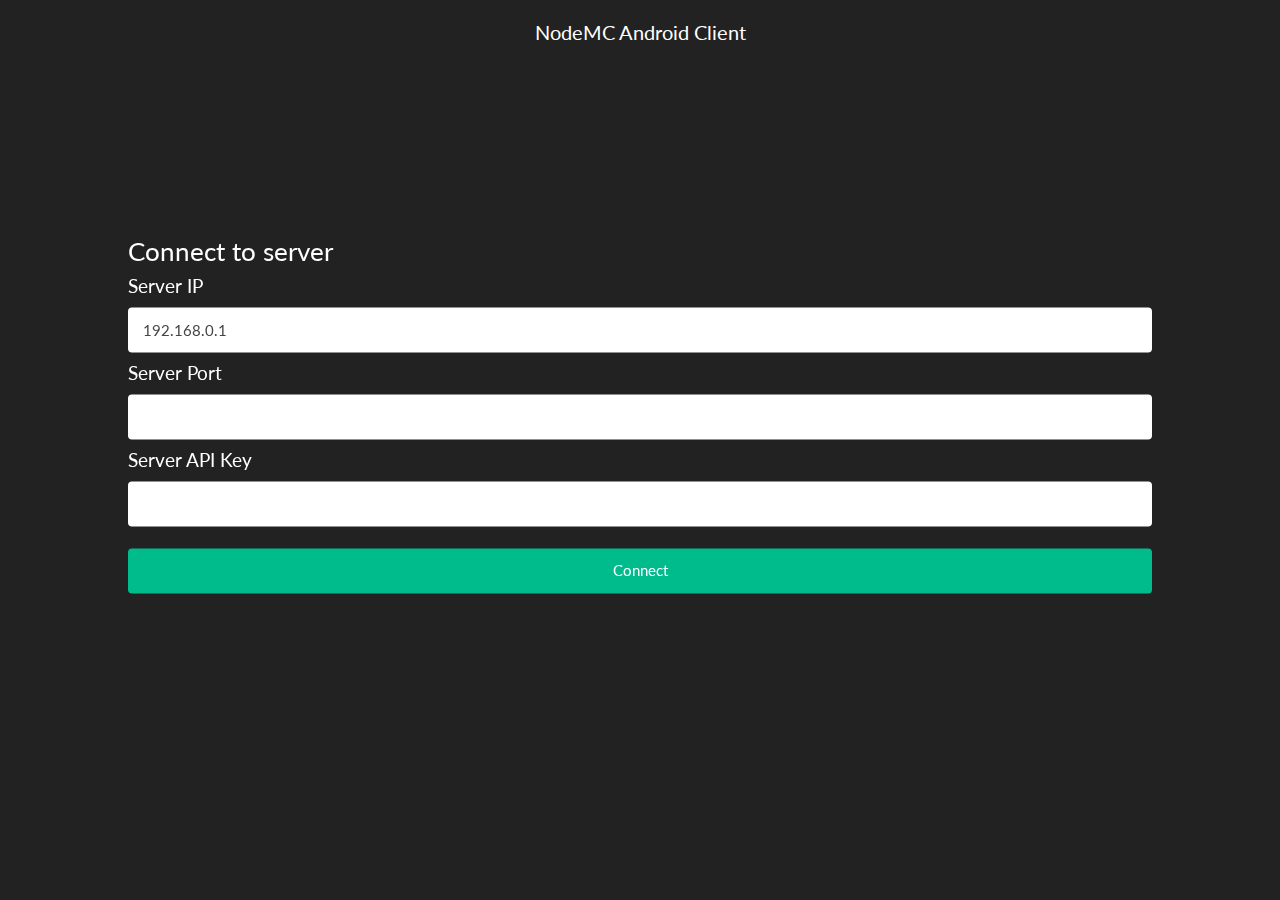
==== platforms/browser/www/index.html @ 57f59e9e "Initial commit" ====
<!DOCTYPE html>
<html>

<head>
    <meta charset="utf-8" />
    <meta name="format-detection" content="telephone=no" />
    <meta name="msapplication-tap-highlight" content="no" />
    <!-- WARNING: for iOS 7, remove the width=device-width and height=device-height attributes. See https://issues.apache.org/jira/browse/CB-4323 -->
    <meta name="viewport" content="user-scalable=no, initial-scale=1, maximum-scale=1, minimum-scale=1, width=device-width, height=device-height, target-densitydpi=device-dpi" />
    <link rel="stylesheet" type="text/css" href="css/index.css" />
    <link rel="stylesheet" type="text/css" href="css/darkly.css" />
    <title>NodeMC Android Client</title>
</head>

<body>
    <div class="app">
        <h1 class="header">NodeMC Android Client</h1>
        <div id="deviceready" class="blink">
            <!-- Developement -->
            <p class="event listening">r</p>
            <p class="event received"></p>
            <!-- ./ -->
            <div class="server-input">
                <h3>Connect to server</h3>
                <h4>Server IP</h4>
                <input type="text" class="form-control" id="ip" value="192.168.0.1">
                <h4>Server Port</h4>
                <input type="text" class="form-control" id="port">
                <h4>Server API Key</h4>
                <input type="text" class="form-control" id="apikey">
                <br>
                <center>
                    <button class="btn btn-success long" id="connect-btn" onclick="connect()">Connect</button>
                </center>
            </div>
        </div>
    </div>
    <a id="t1" href="control.html"></a>
    <script src="js/jquery.custom.js"></script>
    <script src="js/jquery.mobile.custom.js"></script>
    <script type="text/javascript" src="cordova.js"></script>
    <script type="text/javascript" src="js/index.js"></script>
    <script type="text/javascript" src="js/connect.js"></script>
    <script>
        app.initialize();
    </script>
</body>

</html>
---- platforms/browser/www/css/index.css ----
.header {
    text-align: center;
    font-size: 20px;
}

.server-input {
    width: 80%;
    position: fixed;
    top: 45%;
    left: 50%;
    /* bring your own prefixes */
    transform: translate(-50%, -50%);
}

.long{
    width: 100%;
}

.console{
    width:100%;
}
---- platforms/browser/www/css/darkly.css ----
@import url("https://fonts.googleapis.com/css?family=Lato:400,700,400italic");
/*!
 * bootswatch v3.3.6
 * Homepage: http://bootswatch.com
 * Copyright 2012-2016 Thomas Park
 * Licensed under MIT
 * Based on Bootstrap
*/
/*!
 * Bootstrap v3.3.6 (http://getbootstrap.com)
 * Copyright 2011-2015 Twitter, Inc.
 * Licensed under MIT (https://github.com/twbs/bootstrap/blob/master/LICENSE)
 */
/*! normalize.css v3.0.3 | MIT License | github.com/necolas/normalize.css */
html {
  font-family: sans-serif;
  -ms-text-size-adjust: 100%;
  -webkit-text-size-adjust: 100%;
}
body {
  margin: 0;
}
article,
aside,
details,
figcaption,
figure,
footer,
header,
hgroup,
main,
menu,
nav,
section,
summary {
  display: block;
}
audio,
canvas,
progress,
video {
  display: inline-block;
  vertical-align: baseline;
}
audio:not([controls]) {
  display: none;
  height: 0;
}
[hidden],
template {
  display: none;
}
a {
  background-color: transparent;
}
a:active,
a:hover {
  outline: 0;
}
abbr[title] {
  border-bottom: 1px dotted;
}
b,
strong {
  font-weight: bold;
}
dfn {
  font-style: italic;
}
h1 {
  font-size: 2em;
  margin: 0.67em 0;
}
mark {
  background: #ff0;
  color: #000;
}
small {
  font-size: 80%;
}
sub,
sup {
  font-size: 75%;
  line-height: 0;
  position: relative;
  vertical-align: baseline;
}
sup {
  top: -0.5em;
}
sub {
  bottom: -0.25em;
}
img {
  border: 0;
}
svg:not(:root) {
  overflow: hidden;
}
figure {
  margin: 1em 40px;
}
hr {
  -webkit-box-sizing: content-box;
     -moz-box-sizing: content-box;
          box-sizing: content-box;
  height: 0;
}
pre {
  overflow: auto;
}
code,
kbd,
pre,
samp {
  font-family: monospace, monospace;
  font-size: 1em;
}
button,
input,
optgroup,
select,
textarea {
  color: inherit;
  font: inherit;
  margin: 0;
}
button {
  overflow: visible;
}
button,
select {
  text-transform: none;
}
button,
html input[type="button"],
input[type="reset"],
input[type="submit"] {
  -webkit-appearance: button;
  cursor: pointer;
}
button[disabled],
html input[disabled] {
  cursor: default;
}
button::-moz-focus-inner,
input::-moz-focus-inner {
  border: 0;
  padding: 0;
}
input {
  line-height: normal;
}
input[type="checkbox"],
input[type="radio"] {
  -webkit-box-sizing: border-box;
     -moz-box-sizing: border-box;
          box-sizing: border-box;
  padding: 0;
}
input[type="number"]::-webkit-inner-spin-button,
input[type="number"]::-webkit-outer-spin-button {
  height: auto;
}
input[type="search"] {
  -webkit-appearance: textfield;
  -webkit-box-sizing: content-box;
     -moz-box-sizing: content-box;
          box-sizing: content-box;
}
input[type="search"]::-webkit-search-cancel-button,
input[type="search"]::-webkit-search-decoration {
  -webkit-appearance: none;
}
fieldset {
  border: 1px solid #c0c0c0;
  margin: 0 2px;
  padding: 0.35em 0.625em 0.75em;
}
legend {
  border: 0;
  padding: 0;
}
textarea {
  overflow: auto;
}
optgroup {
  font-weight: bold;
}
table {
  border-collapse: collapse;
  border-spacing: 0;
}
td,
th {
  padding: 0;
}
/*! Source: https://github.com/h5bp/html5-boilerplate/blob/master/src/css/main.css */
@media print {
  *,
  *:before,
  *:after {
    background: transparent !important;
    color: #000 !important;
    -webkit-box-shadow: none !important;
            box-shadow: none !important;
    text-shadow: none !important;
  }
  a,
  a:visited {
    text-decoration: underline;
  }
  a[href]:after {
    content: " (" attr(href) ")";
  }
  abbr[title]:after {
    content: " (" attr(title) ")";
  }
  a[href^="#"]:after,
  a[href^="javascript:"]:after {
    content: "";
  }
  pre,
  blockquote {
    border: 1px solid #999;
    page-break-inside: avoid;
  }
  thead {
    display: table-header-group;
  }
  tr,
  img {
    page-break-inside: avoid;
  }
  img {
    max-width: 100% !important;
  }
  p,
  h2,
  h3 {
    orphans: 3;
    widows: 3;
  }
  h2,
  h3 {
    page-break-after: avoid;
  }
  .navbar {
    display: none;
  }
  .btn > .caret,
  .dropup > .btn > .caret {
    border-top-color: #000 !important;
  }
  .label {
    border: 1px solid #000;
  }
  .table {
    border-collapse: collapse !important;
  }
  .table td,
  .table th {
    background-color: #fff !important;
  }
  .table-bordered th,
  .table-bordered td {
    border: 1px solid #ddd !important;
  }
}
@font-face {
  font-family: 'Glyphicons Halflings';
  src: url('../fonts/glyphicons-halflings-regular.eot');
  src: url('../fonts/glyphicons-halflings-regular.eot?#iefix') format('embedded-opentype'), url('../fonts/glyphicons-halflings-regular.woff2') format('woff2'), url('../fonts/glyphicons-halflings-regular.woff') format('woff'), url('../fonts/glyphicons-halflings-regular.ttf') format('truetype'), url('../fonts/glyphicons-halflings-regular.svg#glyphicons_halflingsregular') format('svg');
}
.glyphicon {
  position: relative;
  top: 1px;
  display: inline-block;
  font-family: 'Glyphicons Halflings';
  font-style: normal;
  font-weight: normal;
  line-height: 1;
  -webkit-font-smoothing: antialiased;
  -moz-osx-font-smoothing: grayscale;
}
.glyphicon-asterisk:before {
  content: "\002a";
}
.glyphicon-plus:before {
  content: "\002b";
}
.glyphicon-euro:before,
.glyphicon-eur:before {
  content: "\20ac";
}
.glyphicon-minus:before {
  content: "\2212";
}
.glyphicon-cloud:before {
  content: "\2601";
}
.glyphicon-envelope:before {
  content: "\2709";
}
.glyphicon-pencil:before {
  content: "\270f";
}
.glyphicon-glass:before {
  content: "\e001";
}
.glyphicon-music:before {
  content: "\e002";
}
.glyphicon-search:before {
  content: "\e003";
}
.glyphicon-heart:before {
  content: "\e005";
}
.glyphicon-star:before {
  content: "\e006";
}
.glyphicon-star-empty:before {
  content: "\e007";
}
.glyphicon-user:before {
  content: "\e008";
}
.glyphicon-film:before {
  content: "\e009";
}
.glyphicon-th-large:before {
  content: "\e010";
}
.glyphicon-th:before {
  content: "\e011";
}
.glyphicon-th-list:before {
  content: "\e012";
}
.glyphicon-ok:before {
  content: "\e013";
}
.glyphicon-remove:before {
  content: "\e014";
}
.glyphicon-zoom-in:before {
  content: "\e015";
}
.glyphicon-zoom-out:before {
  content: "\e016";
}
.glyphicon-off:before {
  content: "\e017";
}
.glyphicon-signal:before {
  content: "\e018";
}
.glyphicon-cog:before {
  content: "\e019";
}
.glyphicon-trash:before {
  content: "\e020";
}
.glyphicon-home:before {
  content: "\e021";
}
.glyphicon-file:before {
  content: "\e022";
}
.glyphicon-time:before {
  content: "\e023";
}
.glyphicon-road:before {
  content: "\e024";
}
.glyphicon-download-alt:before {
  content: "\e025";
}
.glyphicon-download:before {
  content: "\e026";
}
.glyphicon-upload:before {
  content: "\e027";
}
.glyphicon-inbox:before {
  content: "\e028";
}
.glyphicon-play-circle:before {
  content: "\e029";
}
.glyphicon-repeat:before {
  content: "\e030";
}
.glyphicon-refresh:before {
  content: "\e031";
}
.glyphicon-list-alt:before {
  content: "\e032";
}
.glyphicon-lock:before {
  content: "\e033";
}
.glyphicon-flag:before {
  content: "\e034";
}
.glyphicon-headphones:before {
  content: "\e035";
}
.glyphicon-volume-off:before {
  content: "\e036";
}
.glyphicon-volume-down:before {
  content: "\e037";
}
.glyphicon-volume-up:before {
  content: "\e038";
}
.glyphicon-qrcode:before {
  content: "\e039";
}
.glyphicon-barcode:before {
  content: "\e040";
}
.glyphicon-tag:before {
  content: "\e041";
}
.glyphicon-tags:before {
  content: "\e042";
}
.glyphicon-book:before {
  content: "\e043";
}
.glyphicon-bookmark:before {
  content: "\e044";
}
.glyphicon-print:before {
  content: "\e045";
}
.glyphicon-camera:before {
  content: "\e046";
}
.glyphicon-font:before {
  content: "\e047";
}
.glyphicon-bold:before {
  content: "\e048";
}
.glyphicon-italic:before {
  content: "\e049";
}
.glyphicon-text-height:before {
  content: "\e050";
}
.glyphicon-text-width:before {
  content: "\e051";
}
.glyphicon-align-left:before {
  content: "\e052";
}
.glyphicon-align-center:before {
  content: "\e053";
}
.glyphicon-align-right:before {
  content: "\e054";
}
.glyphicon-align-justify:before {
  content: "\e055";
}
.glyphicon-list:before {
  content: "\e056";
}
.glyphicon-indent-left:before {
  content: "\e057";
}
.glyphicon-indent-right:before {
  content: "\e058";
}
.glyphicon-facetime-video:before {
  content: "\e059";
}
.glyphicon-picture:before {
  content: "\e060";
}
.glyphicon-map-marker:before {
  content: "\e062";
}
.glyphicon-adjust:before {
  content: "\e063";
}
.glyphicon-tint:before {
  content: "\e064";
}
.glyphicon-edit:before {
  content: "\e065";
}
.glyphicon-share:before {
  content: "\e066";
}
.glyphicon-check:before {
  content: "\e067";
}
.glyphicon-move:before {
  content: "\e068";
}
.glyphicon-step-backward:before {
  content: "\e069";
}
.glyphicon-fast-backward:before {
  content: "\e070";
}
.glyphicon-backward:before {
  content: "\e071";
}
.glyphicon-play:before {
  content: "\e072";
}
.glyphicon-pause:before {
  content: "\e073";
}
.glyphicon-stop:before {
  content: "\e074";
}
.glyphicon-forward:before {
  content: "\e075";
}
.glyphicon-fast-forward:before {
  content: "\e076";
}
.glyphicon-step-forward:before {
  content: "\e077";
}
.glyphicon-eject:before {
  content: "\e078";
}
.glyphicon-chevron-left:before {
  content: "\e079";
}
.glyphicon-chevron-right:before {
  content: "\e080";
}
.glyphicon-plus-sign:before {
  content: "\e081";
}
.glyphicon-minus-sign:before {
  content: "\e082";
}
.glyphicon-remove-sign:before {
  content: "\e083";
}
.glyphicon-ok-sign:before {
  content: "\e084";
}
.glyphicon-question-sign:before {
  content: "\e085";
}
.glyphicon-info-sign:before {
  content: "\e086";
}
.glyphicon-screenshot:before {
  content: "\e087";
}
.glyphicon-remove-circle:before {
  content: "\e088";
}
.glyphicon-ok-circle:before {
  content: "\e089";
}
.glyphicon-ban-circle:before {
  content: "\e090";
}
.glyphicon-arrow-left:before {
  content: "\e091";
}
.glyphicon-arrow-right:before {
  content: "\e092";
}
.glyphicon-arrow-up:before {
  content: "\e093";
}
.glyphicon-arrow-down:before {
  content: "\e094";
}
.glyphicon-share-alt:before {
  content: "\e095";
}
.glyphicon-resize-full:before {
  content: "\e096";
}
.glyphicon-resize-small:before {
  content: "\e097";
}
.glyphicon-exclamation-sign:before {
  content: "\e101";
}
.glyphicon-gift:before {
  content: "\e102";
}
.glyphicon-leaf:before {
  content: "\e103";
}
.glyphicon-fire:before {
  content: "\e104";
}
.glyphicon-eye-open:before {
  content: "\e105";
}
.glyphicon-eye-close:before {
  content: "\e106";
}
.glyphicon-warning-sign:before {
  content: "\e107";
}
.glyphicon-plane:before {
  content: "\e108";
}
.glyphicon-calendar:before {
  content: "\e109";
}
.glyphicon-random:before {
  content: "\e110";
}
.glyphicon-comment:before {
  content: "\e111";
}
.glyphicon-magnet:before {
  content: "\e112";
}
.glyphicon-chevron-up:before {
  content: "\e113";
}
.glyphicon-chevron-down:before {
  content: "\e114";
}
.glyphicon-retweet:before {
  content: "\e115";
}
.glyphicon-shopping-cart:before {
  content: "\e116";
}
.glyphicon-folder-close:before {
  content: "\e117";
}
.glyphicon-folder-open:before {
  content: "\e118";
}
.glyphicon-resize-vertical:before {
  content: "\e119";
}
.glyphicon-resize-horizontal:before {
  content: "\e120";
}
.glyphicon-hdd:before {
  content: "\e121";
}
.glyphicon-bullhorn:before {
  content: "\e122";
}
.glyphicon-bell:before {
  content: "\e123";
}
.glyphicon-certificate:before {
  content: "\e124";
}
.glyphicon-thumbs-up:before {
  content: "\e125";
}
.glyphicon-thumbs-down:before {
  content: "\e126";
}
.glyphicon-hand-right:before {
  content: "\e127";
}
.glyphicon-hand-left:before {
  content: "\e128";
}
.glyphicon-hand-up:before {
  content: "\e129";
}
.glyphicon-hand-down:before {
  content: "\e130";
}
.glyphicon-circle-arrow-right:before {
  content: "\e131";
}
.glyphicon-circle-arrow-left:before {
  content: "\e132";
}
.glyphicon-circle-arrow-up:before {
  content: "\e133";
}
.glyphicon-circle-arrow-down:before {
  content: "\e134";
}
.glyphicon-globe:before {
  content: "\e135";
}
.glyphicon-wrench:before {
  content: "\e136";
}
.glyphicon-tasks:before {
  content: "\e137";
}
.glyphicon-filter:before {
  content: "\e138";
}
.glyphicon-briefcase:before {
  content: "\e139";
}
.glyphicon-fullscreen:before {
  content: "\e140";
}
.glyphicon-dashboard:before {
  content: "\e141";
}
.glyphicon-paperclip:before {
  content: "\e142";
}
.glyphicon-heart-empty:before {
  content: "\e143";
}
.glyphicon-link:before {
  content: "\e144";
}
.glyphicon-phone:before {
  content: "\e145";
}
.glyphicon-pushpin:before {
  content: "\e146";
}
.glyphicon-usd:before {
  content: "\e148";
}
.glyphicon-gbp:before {
  content: "\e149";
}
.glyphicon-sort:before {
  content: "\e150";
}
.glyphicon-sort-by-alphabet:before {
  content: "\e151";
}
.glyphicon-sort-by-alphabet-alt:before {
  content: "\e152";
}
.glyphicon-sort-by-order:before {
  content: "\e153";
}
.glyphicon-sort-by-order-alt:before {
  content: "\e154";
}
.glyphicon-sort-by-attributes:before {
  content: "\e155";
}
.glyphicon-sort-by-attributes-alt:before {
  content: "\e156";
}
.glyphicon-unchecked:before {
  content: "\e157";
}
.glyphicon-expand:before {
  content: "\e158";
}
.glyphicon-collapse-down:before {
  content: "\e159";
}
.glyphicon-collapse-up:before {
  content: "\e160";
}
.glyphicon-log-in:before {
  content: "\e161";
}
.glyphicon-flash:before {
  content: "\e162";
}
.glyphicon-log-out:before {
  content: "\e163";
}
.glyphicon-new-window:before {
  content: "\e164";
}
.glyphicon-record:before {
  content: "\e165";
}
.glyphicon-save:before {
  content: "\e166";
}
.glyphicon-open:before {
  content: "\e167";
}
.glyphicon-saved:before {
  content: "\e168";
}
.glyphicon-import:before {
  content: "\e169";
}
.glyphicon-export:before {
  content: "\e170";
}
.glyphicon-send:before {
  content: "\e171";
}
.glyphicon-floppy-disk:before {
  content: "\e172";
}
.glyphicon-floppy-saved:before {
  content: "\e173";
}
.glyphicon-floppy-remove:before {
  content: "\e174";
}
.glyphicon-floppy-save:before {
  content: "\e175";
}
.glyphicon-floppy-open:before {
  content: "\e176";
}
.glyphicon-credit-card:before {
  content: "\e177";
}
.glyphicon-transfer:before {
  content: "\e178";
}
.glyphicon-cutlery:before {
  content: "\e179";
}
.glyphicon-header:before {
  content: "\e180";
}
.glyphicon-compressed:before {
  content: "\e181";
}
.glyphicon-earphone:before {
  content: "\e182";
}
.glyphicon-phone-alt:before {
  content: "\e183";
}
.glyphicon-tower:before {
  content: "\e184";
}
.glyphicon-stats:before {
  content: "\e185";
}
.glyphicon-sd-video:before {
  content: "\e186";
}
.glyphicon-hd-video:before {
  content: "\e187";
}
.glyphicon-subtitles:before {
  content: "\e188";
}
.glyphicon-sound-stereo:before {
  content: "\e189";
}
.glyphicon-sound-dolby:before {
  content: "\e190";
}
.glyphicon-sound-5-1:before {
  content: "\e191";
}
.glyphicon-sound-6-1:before {
  content: "\e192";
}
.glyphicon-sound-7-1:before {
  content: "\e193";
}
.glyphicon-copyright-mark:before {
  content: "\e194";
}
.glyphicon-registration-mark:before {
  content: "\e195";
}
.glyphicon-cloud-download:before {
  content: "\e197";
}
.glyphicon-cloud-upload:before {
  content: "\e198";
}
.glyphicon-tree-conifer:before {
  content: "\e199";
}
.glyphicon-tree-deciduous:before {
  content: "\e200";
}
.glyphicon-cd:before {
  content: "\e201";
}
.glyphicon-save-file:before {
  content: "\e202";
}
.glyphicon-open-file:before {
  content: "\e203";
}
.glyphicon-level-up:before {
  content: "\e204";
}
.glyphicon-copy:before {
  content: "\e205";
}
.glyphicon-paste:before {
  content: "\e206";
}
.glyphicon-alert:before {
  content: "\e209";
}
.glyphicon-equalizer:before {
  content: "\e210";
}
.glyphicon-king:before {
  content: "\e211";
}
.glyphicon-queen:before {
  content: "\e212";
}
.glyphicon-pawn:before {
  content: "\e213";
}
.glyphicon-bishop:before {
  content: "\e214";
}
.glyphicon-knight:before {
  content: "\e215";
}
.glyphicon-baby-formula:before {
  content: "\e216";
}
.glyphicon-tent:before {
  content: "\26fa";
}
.glyphicon-blackboard:before {
  content: "\e218";
}
.glyphicon-bed:before {
  content: "\e219";
}
.glyphicon-apple:before {
  content: "\f8ff";
}
.glyphicon-erase:before {
  content: "\e221";
}
.glyphicon-hourglass:before {
  content: "\231b";
}
.glyphicon-lamp:before {
  content: "\e223";
}
.glyphicon-duplicate:before {
  content: "\e224";
}
.glyphicon-piggy-bank:before {
  content: "\e225";
}
.glyphicon-scissors:before {
  content: "\e226";
}
.glyphicon-bitcoin:before {
  content: "\e227";
}
.glyphicon-btc:before {
  content: "\e227";
}
.glyphicon-xbt:before {
  content: "\e227";
}
.glyphicon-yen:before {
  content: "\00a5";
}
.glyphicon-jpy:before {
  content: "\00a5";
}
.glyphicon-ruble:before {
  content: "\20bd";
}
.glyphicon-rub:before {
  content: "\20bd";
}
.glyphicon-scale:before {
  content: "\e230";
}
.glyphicon-ice-lolly:before {
  content: "\e231";
}
.glyphicon-ice-lolly-tasted:before {
  content: "\e232";
}
.glyphicon-education:before {
  content: "\e233";
}
.glyphicon-option-horizontal:before {
  content: "\e234";
}
.glyphicon-option-vertical:before {
  content: "\e235";
}
.glyphicon-menu-hamburger:before {
  content: "\e236";
}
.glyphicon-modal-window:before {
  content: "\e237";
}
.glyphicon-oil:before {
  content: "\e238";
}
.glyphicon-grain:before {
  content: "\e239";
}
.glyphicon-sunglasses:before {
  content: "\e240";
}
.glyphicon-text-size:before {
  content: "\e241";
}
.glyphicon-text-color:before {
  content: "\e242";
}
.glyphicon-text-background:before {
  content: "\e243";
}
.glyphicon-object-align-top:before {
  content: "\e244";
}
.glyphicon-object-align-bottom:before {
  content: "\e245";
}
.glyphicon-object-align-horizontal:before {
  content: "\e246";
}
.glyphicon-object-align-left:before {
  content: "\e247";
}
.glyphicon-object-align-vertical:before {
  content: "\e248";
}
.glyphicon-object-align-right:before {
  content: "\e249";
}
.glyphicon-triangle-right:before {
  content: "\e250";
}
.glyphicon-triangle-left:before {
  content: "\e251";
}
.glyphicon-triangle-bottom:before {
  content: "\e252";
}
.glyphicon-triangle-top:before {
  content: "\e253";
}
.glyphicon-console:before {
  content: "\e254";
}
.glyphicon-superscript:before {
  content: "\e255";
}
.glyphicon-subscript:before {
  content: "\e256";
}
.glyphicon-menu-left:before {
  content: "\e257";
}
.glyphicon-menu-right:before {
  content: "\e258";
}
.glyphicon-menu-down:before {
  content: "\e259";
}
.glyphicon-menu-up:before {
  content: "\e260";
}
* {
  -webkit-box-sizing: border-box;
  -moz-box-sizing: border-box;
  box-sizing: border-box;
}
*:before,
*:after {
  -webkit-box-sizing: border-box;
  -moz-box-sizing: border-box;
  box-sizing: border-box;
}
html {
  font-size: 10px;
  -webkit-tap-highlight-color: rgba(0, 0, 0, 0);
}
body {
  font-family: "Lato", "Helvetica Neue", Helvetica, Arial, sans-serif;
  font-size: 15px;
  line-height: 1.42857143;
  color: #ffffff;
  background-color: #222222;
}
input,
button,
select,
textarea {
  font-family: inherit;
  font-size: inherit;
  line-height: inherit;
}
a {
  color: #0ce3ac;
  text-decoration: none;
}
a:hover,
a:focus {
  color: #0ce3ac;
  text-decoration: underline;
}
a:focus {
  outline: thin dotted;
  outline: 5px auto -webkit-focus-ring-color;
  outline-offset: -2px;
}
figure {
  margin: 0;
}
img {
  vertical-align: middle;
}
.img-responsive,
.thumbnail > img,
.thumbnail a > img,
.carousel-inner > .item > img,
.carousel-inner > .item > a > img {
  display: block;
  max-width: 100%;
  height: auto;
}
.img-rounded {
  border-radius: 6px;
}
.img-thumbnail {
  padding: 2px;
  line-height: 1.42857143;
  background-color: #222222;
  border: 1px solid #464545;
  border-radius: 4px;
  -webkit-transition: all 0.2s ease-in-out;
  -o-transition: all 0.2s ease-in-out;
  transition: all 0.2s ease-in-out;
  display: inline-block;
  max-width: 100%;
  height: auto;
}
.img-circle {
  border-radius: 50%;
}
hr {
  margin-top: 21px;
  margin-bottom: 21px;
  border: 0;
  border-top: 1px solid #464545;
}
.sr-only {
  position: absolute;
  width: 1px;
  height: 1px;
  margin: -1px;
  padding: 0;
  overflow: hidden;
  clip: rect(0, 0, 0, 0);
  border: 0;
}
.sr-only-focusable:active,
.sr-only-focusable:focus {
  position: static;
  width: auto;
  height: auto;
  margin: 0;
  overflow: visible;
  clip: auto;
}
[role="button"] {
  cursor: pointer;
}
h1,
h2,
h3,
h4,
h5,
h6,
.h1,
.h2,
.h3,
.h4,
.h5,
.h6 {
  font-family: "Lato", "Helvetica Neue", Helvetica, Arial, sans-serif;
  font-weight: 400;
  line-height: 1.1;
  color: inherit;
}
h1 small,
h2 small,
h3 small,
h4 small,
h5 small,
h6 small,
.h1 small,
.h2 small,
.h3 small,
.h4 small,
.h5 small,
.h6 small,
h1 .small,
h2 .small,
h3 .small,
h4 .small,
h5 .small,
h6 .small,
.h1 .small,
.h2 .small,
.h3 .small,
.h4 .small,
.h5 .small,
.h6 .small {
  font-weight: normal;
  line-height: 1;
  color: #999999;
}
h1,
.h1,
h2,
.h2,
h3,
.h3 {
  margin-top: 21px;
  margin-bottom: 10.5px;
}
h1 small,
.h1 small,
h2 small,
.h2 small,
h3 small,
.h3 small,
h1 .small,
.h1 .small,
h2 .small,
.h2 .small,
h3 .small,
.h3 .small {
  font-size: 65%;
}
h4,
.h4,
h5,
.h5,
h6,
.h6 {
  margin-top: 10.5px;
  margin-bottom: 10.5px;
}
h4 small,
.h4 small,
h5 small,
.h5 small,
h6 small,
.h6 small,
h4 .small,
.h4 .small,
h5 .small,
.h5 .small,
h6 .small,
.h6 .small {
  font-size: 75%;
}
h1,
.h1 {
  font-size: 39px;
}
h2,
.h2 {
  font-size: 32px;
}
h3,
.h3 {
  font-size: 26px;
}
h4,
.h4 {
  font-size: 19px;
}
h5,
.h5 {
  font-size: 15px;
}
h6,
.h6 {
  font-size: 13px;
}
p {
  margin: 0 0 10.5px;
}
.lead {
  margin-bottom: 21px;
  font-size: 17px;
  font-weight: 300;
  line-height: 1.4;
}
@media (min-width: 768px) {
  .lead {
    font-size: 22.5px;
  }
}
small,
.small {
  font-size: 86%;
}
mark,
.mark {
  background-color: #f39c12;
  padding: .2em;
}
.text-left {
  text-align: left;
}
.text-right {
  text-align: right;
}
.text-center {
  text-align: center;
}
.text-justify {
  text-align: justify;
}
.text-nowrap {
  white-space: nowrap;
}
.text-lowercase {
  text-transform: lowercase;
}
.text-uppercase {
  text-transform: uppercase;
}
.text-capitalize {
  text-transform: capitalize;
}
.text-muted {
  color: #999999;
}
.text-primary {
  color: #375a7f;
}
a.text-primary:hover,
a.text-primary:focus {
  color: #28415b;
}
.text-success {
  color: #ffffff;
}
a.text-success:hover,
a.text-success:focus {
  color: #e6e6e6;
}
.text-info {
  color: #ffffff;
}
a.text-info:hover,
a.text-info:focus {
  color: #e6e6e6;
}
.text-warning {
  color: #ffffff;
}
a.text-warning:hover,
a.text-warning:focus {
  color: #e6e6e6;
}
.text-danger {
  color: #ffffff;
}
a.text-danger:hover,
a.text-danger:focus {
  color: #e6e6e6;
}
.bg-primary {
  color: #fff;
  background-color: #375a7f;
}
a.bg-primary:hover,
a.bg-primary:focus {
  background-color: #28415b;
}
.bg-success {
  background-color: #00bc8c;
}
a.bg-success:hover,
a.bg-success:focus {
  background-color: #008966;
}
.bg-info {
  background-color: #3498db;
}
a.bg-info:hover,
a.bg-info:focus {
  background-color: #217dbb;
}
.bg-warning {
  background-color: #f39c12;
}
a.bg-warning:hover,
a.bg-warning:focus {
  background-color: #c87f0a;
}
.bg-danger {
  background-color: #e74c3c;
}
a.bg-danger:hover,
a.bg-danger:focus {
  background-color: #d62c1a;
}
.page-header {
  padding-bottom: 9.5px;
  margin: 42px 0 21px;
  border-bottom: 1px solid transparent;
}
ul,
ol {
  margin-top: 0;
  margin-bottom: 10.5px;
}
ul ul,
ol ul,
ul ol,
ol ol {
  margin-bottom: 0;
}
.list-unstyled {
  padding-left: 0;
  list-style: none;
}
.list-inline {
  padding-left: 0;
  list-style: none;
  margin-left: -5px;
}
.list-inline > li {
  display: inline-block;
  padding-left: 5px;
  padding-right: 5px;
}
dl {
  margin-top: 0;
  margin-bottom: 21px;
}
dt,
dd {
  line-height: 1.42857143;
}
dt {
  font-weight: bold;
}
dd {
  margin-left: 0;
}
@media (min-width: 768px) {
  .dl-horizontal dt {
    float: left;
    width: 160px;
    clear: left;
    text-align: right;
    overflow: hidden;
    text-overflow: ellipsis;
    white-space: nowrap;
  }
  .dl-horizontal dd {
    margin-left: 180px;
  }
}
abbr[title],
abbr[data-original-title] {
  cursor: help;
  border-bottom: 1px dotted #999999;
}
.initialism {
  font-size: 90%;
  text-transform: uppercase;
}
blockquote {
  padding: 10.5px 21px;
  margin: 0 0 21px;
  font-size: 18.75px;
  border-left: 5px solid #464545;
}
blockquote p:last-child,
blockquote ul:last-child,
blockquote ol:last-child {
  margin-bottom: 0;
}
blockquote footer,
blockquote small,
blockquote .small {
  display: block;
  font-size: 80%;
  line-height: 1.42857143;
  color: #999999;
}
blockquote footer:before,
blockquote small:before,
blockquote .small:before {
  content: '\2014 \00A0';
}
.blockquote-reverse,
blockquote.pull-right {
  padding-right: 15px;
  padding-left: 0;
  border-right: 5px solid #464545;
  border-left: 0;
  text-align: right;
}
.blockquote-reverse footer:before,
blockquote.pull-right footer:before,
.blockquote-reverse small:before,
blockquote.pull-right small:before,
.blockquote-reverse .small:before,
blockquote.pull-right .small:before {
  content: '';
}
.blockquote-reverse footer:after,
blockquote.pull-right footer:after,
.blockquote-reverse small:after,
blockquote.pull-right small:after,
.blockquote-reverse .small:after,
blockquote.pull-right .small:after {
  content: '\00A0 \2014';
}
address {
  margin-bottom: 21px;
  font-style: normal;
  line-height: 1.42857143;
}
code,
kbd,
pre,
samp {
  font-family: Menlo, Monaco, Consolas, "Courier New", monospace;
}
code {
  padding: 2px 4px;
  font-size: 90%;
  color: #c7254e;
  background-color: #f9f2f4;
  border-radius: 4px;
}
kbd {
  padding: 2px 4px;
  font-size: 90%;
  color: #ffffff;
  background-color: #333333;
  border-radius: 3px;
  -webkit-box-shadow: inset 0 -1px 0 rgba(0, 0, 0, 0.25);
          box-shadow: inset 0 -1px 0 rgba(0, 0, 0, 0.25);
}
kbd kbd {
  padding: 0;
  font-size: 100%;
  font-weight: bold;
  -webkit-box-shadow: none;
          box-shadow: none;
}
pre {
  display: block;
  padding: 10px;
  margin: 0 0 10.5px;
  font-size: 14px;
  line-height: 1.42857143;
  word-break: break-all;
  word-wrap: break-word;
  color: #303030;
  background-color: #ebebeb;
  border: 1px solid #cccccc;
  border-radius: 4px;
}
pre code {
  padding: 0;
  font-size: inherit;
  color: inherit;
  white-space: pre-wrap;
  background-color: transparent;
  border-radius: 0;
}
.pre-scrollable {
  max-height: 340px;
  overflow-y: scroll;
}
.container {
  margin-right: auto;
  margin-left: auto;
  padding-left: 15px;
  padding-right: 15px;
}
@media (min-width: 768px) {
  .container {
    width: 750px;
  }
}
@media (min-width: 992px) {
  .container {
    width: 970px;
  }
}
@media (min-width: 1200px) {
  .container {
    width: 1170px;
  }
}
.container-fluid {
  margin-right: auto;
  margin-left: auto;
  padding-left: 15px;
  padding-right: 15px;
}
.row {
  margin-left: -15px;
  margin-right: -15px;
}
.col-xs-1, .col-sm-1, .col-md-1, .col-lg-1, .col-xs-2, .col-sm-2, .col-md-2, .col-lg-2, .col-xs-3, .col-sm-3, .col-md-3, .col-lg-3, .col-xs-4, .col-sm-4, .col-md-4, .col-lg-4, .col-xs-5, .col-sm-5, .col-md-5, .col-lg-5, .col-xs-6, .col-sm-6, .col-md-6, .col-lg-6, .col-xs-7, .col-sm-7, .col-md-7, .col-lg-7, .col-xs-8, .col-sm-8, .col-md-8, .col-lg-8, .col-xs-9, .col-sm-9, .col-md-9, .col-lg-9, .col-xs-10, .col-sm-10, .col-md-10, .col-lg-10, .col-xs-11, .col-sm-11, .col-md-11, .col-lg-11, .col-xs-12, .col-sm-12, .col-md-12, .col-lg-12 {
  position: relative;
  min-height: 1px;
  padding-left: 15px;
  padding-right: 15px;
}
.col-xs-1, .col-xs-2, .col-xs-3, .col-xs-4, .col-xs-5, .col-xs-6, .col-xs-7, .col-xs-8, .col-xs-9, .col-xs-10, .col-xs-11, .col-xs-12 {
  float: left;
}
.col-xs-12 {
  width: 100%;
}
.col-xs-11 {
  width: 91.66666667%;
}
.col-xs-10 {
  width: 83.33333333%;
}
.col-xs-9 {
  width: 75%;
}
.col-xs-8 {
  width: 66.66666667%;
}
.col-xs-7 {
  width: 58.33333333%;
}
.col-xs-6 {
  width: 50%;
}
.col-xs-5 {
  width: 41.66666667%;
}
.col-xs-4 {
  width: 33.33333333%;
}
.col-xs-3 {
  width: 25%;
}
.col-xs-2 {
  width: 16.66666667%;
}
.col-xs-1 {
  width: 8.33333333%;
}
.col-xs-pull-12 {
  right: 100%;
}
.col-xs-pull-11 {
  right: 91.66666667%;
}
.col-xs-pull-10 {
  right: 83.33333333%;
}
.col-xs-pull-9 {
  right: 75%;
}
.col-xs-pull-8 {
  right: 66.66666667%;
}
.col-xs-pull-7 {
  right: 58.33333333%;
}
.col-xs-pull-6 {
  right: 50%;
}
.col-xs-pull-5 {
  right: 41.66666667%;
}
.col-xs-pull-4 {
  right: 33.33333333%;
}
.col-xs-pull-3 {
  right: 25%;
}
.col-xs-pull-2 {
  right: 16.66666667%;
}
.col-xs-pull-1 {
  right: 8.33333333%;
}
.col-xs-pull-0 {
  right: auto;
}
.col-xs-push-12 {
  left: 100%;
}
.col-xs-push-11 {
  left: 91.66666667%;
}
.col-xs-push-10 {
  left: 83.33333333%;
}
.col-xs-push-9 {
  left: 75%;
}
.col-xs-push-8 {
  left: 66.66666667%;
}
.col-xs-push-7 {
  left: 58.33333333%;
}
.col-xs-push-6 {
  left: 50%;
}
.col-xs-push-5 {
  left: 41.66666667%;
}
.col-xs-push-4 {
  left: 33.33333333%;
}
.col-xs-push-3 {
  left: 25%;
}
.col-xs-push-2 {
  left: 16.66666667%;
}
.col-xs-push-1 {
  left: 8.33333333%;
}
.col-xs-push-0 {
  left: auto;
}
.col-xs-offset-12 {
  margin-left: 100%;
}
.col-xs-offset-11 {
  margin-left: 91.66666667%;
}
.col-xs-offset-10 {
  margin-left: 83.33333333%;
}
.col-xs-offset-9 {
  margin-left: 75%;
}
.col-xs-offset-8 {
  margin-left: 66.66666667%;
}
.col-xs-offset-7 {
  margin-left: 58.33333333%;
}
.col-xs-offset-6 {
  margin-left: 50%;
}
.col-xs-offset-5 {
  margin-left: 41.66666667%;
}
.col-xs-offset-4 {
  margin-left: 33.33333333%;
}
.col-xs-offset-3 {
  margin-left: 25%;
}
.col-xs-offset-2 {
  margin-left: 16.66666667%;
}
.col-xs-offset-1 {
  margin-left: 8.33333333%;
}
.col-xs-offset-0 {
  margin-left: 0%;
}
@media (min-width: 768px) {
  .col-sm-1, .col-sm-2, .col-sm-3, .col-sm-4, .col-sm-5, .col-sm-6, .col-sm-7, .col-sm-8, .col-sm-9, .col-sm-10, .col-sm-11, .col-sm-12 {
    float: left;
  }
  .col-sm-12 {
    width: 100%;
  }
  .col-sm-11 {
    width: 91.66666667%;
  }
  .col-sm-10 {
    width: 83.33333333%;
  }
  .col-sm-9 {
    width: 75%;
  }
  .col-sm-8 {
    width: 66.66666667%;
  }
  .col-sm-7 {
    width: 58.33333333%;
  }
  .col-sm-6 {
    width: 50%;
  }
  .col-sm-5 {
    width: 41.66666667%;
  }
  .col-sm-4 {
    width: 33.33333333%;
  }
  .col-sm-3 {
    width: 25%;
  }
  .col-sm-2 {
    width: 16.66666667%;
  }
  .col-sm-1 {
    width: 8.33333333%;
  }
  .col-sm-pull-12 {
    right: 100%;
  }
  .col-sm-pull-11 {
    right: 91.66666667%;
  }
  .col-sm-pull-10 {
    right: 83.33333333%;
  }
  .col-sm-pull-9 {
    right: 75%;
  }
  .col-sm-pull-8 {
    right: 66.66666667%;
  }
  .col-sm-pull-7 {
    right: 58.33333333%;
  }
  .col-sm-pull-6 {
    right: 50%;
  }
  .col-sm-pull-5 {
    right: 41.66666667%;
  }
  .col-sm-pull-4 {
    right: 33.33333333%;
  }
  .col-sm-pull-3 {
    right: 25%;
  }
  .col-sm-pull-2 {
    right: 16.66666667%;
  }
  .col-sm-pull-1 {
    right: 8.33333333%;
  }
  .col-sm-pull-0 {
    right: auto;
  }
  .col-sm-push-12 {
    left: 100%;
  }
  .col-sm-push-11 {
    left: 91.66666667%;
  }
  .col-sm-push-10 {
    left: 83.33333333%;
  }
  .col-sm-push-9 {
    left: 75%;
  }
  .col-sm-push-8 {
    left: 66.66666667%;
  }
  .col-sm-push-7 {
    left: 58.33333333%;
  }
  .col-sm-push-6 {
    left: 50%;
  }
  .col-sm-push-5 {
    left: 41.66666667%;
  }
  .col-sm-push-4 {
    left: 33.33333333%;
  }
  .col-sm-push-3 {
    left: 25%;
  }
  .col-sm-push-2 {
    left: 16.66666667%;
  }
  .col-sm-push-1 {
    left: 8.33333333%;
  }
  .col-sm-push-0 {
    left: auto;
  }
  .col-sm-offset-12 {
    margin-left: 100%;
  }
  .col-sm-offset-11 {
    margin-left: 91.66666667%;
  }
  .col-sm-offset-10 {
    margin-left: 83.33333333%;
  }
  .col-sm-offset-9 {
    margin-left: 75%;
  }
  .col-sm-offset-8 {
    margin-left: 66.66666667%;
  }
  .col-sm-offset-7 {
    margin-left: 58.33333333%;
  }
  .col-sm-offset-6 {
    margin-left: 50%;
  }
  .col-sm-offset-5 {
    margin-left: 41.66666667%;
  }
  .col-sm-offset-4 {
    margin-left: 33.33333333%;
  }
  .col-sm-offset-3 {
    margin-left: 25%;
  }
  .col-sm-offset-2 {
    margin-left: 16.66666667%;
  }
  .col-sm-offset-1 {
    margin-left: 8.33333333%;
  }
  .col-sm-offset-0 {
    margin-left: 0%;
  }
}
@media (min-width: 992px) {
  .col-md-1, .col-md-2, .col-md-3, .col-md-4, .col-md-5, .col-md-6, .col-md-7, .col-md-8, .col-md-9, .col-md-10, .col-md-11, .col-md-12 {
    float: left;
  }
  .col-md-12 {
    width: 100%;
  }
  .col-md-11 {
    width: 91.66666667%;
  }
  .col-md-10 {
    width: 83.33333333%;
  }
  .col-md-9 {
    width: 75%;
  }
  .col-md-8 {
    width: 66.66666667%;
  }
  .col-md-7 {
    width: 58.33333333%;
  }
  .col-md-6 {
    width: 50%;
  }
  .col-md-5 {
    width: 41.66666667%;
  }
  .col-md-4 {
    width: 33.33333333%;
  }
  .col-md-3 {
    width: 25%;
  }
  .col-md-2 {
    width: 16.66666667%;
  }
  .col-md-1 {
    width: 8.33333333%;
  }
  .col-md-pull-12 {
    right: 100%;
  }
  .col-md-pull-11 {
    right: 91.66666667%;
  }
  .col-md-pull-10 {
    right: 83.33333333%;
  }
  .col-md-pull-9 {
    right: 75%;
  }
  .col-md-pull-8 {
    right: 66.66666667%;
  }
  .col-md-pull-7 {
    right: 58.33333333%;
  }
  .col-md-pull-6 {
    right: 50%;
  }
  .col-md-pull-5 {
    right: 41.66666667%;
  }
  .col-md-pull-4 {
    right: 33.33333333%;
  }
  .col-md-pull-3 {
    right: 25%;
  }
  .col-md-pull-2 {
    right: 16.66666667%;
  }
  .col-md-pull-1 {
    right: 8.33333333%;
  }
  .col-md-pull-0 {
    right: auto;
  }
  .col-md-push-12 {
    left: 100%;
  }
  .col-md-push-11 {
    left: 91.66666667%;
  }
  .col-md-push-10 {
    left: 83.33333333%;
  }
  .col-md-push-9 {
    left: 75%;
  }
  .col-md-push-8 {
    left: 66.66666667%;
  }
  .col-md-push-7 {
    left: 58.33333333%;
  }
  .col-md-push-6 {
    left: 50%;
  }
  .col-md-push-5 {
    left: 41.66666667%;
  }
  .col-md-push-4 {
    left: 33.33333333%;
  }
  .col-md-push-3 {
    left: 25%;
  }
  .col-md-push-2 {
    left: 16.66666667%;
  }
  .col-md-push-1 {
    left: 8.33333333%;
  }
  .col-md-push-0 {
    left: auto;
  }
  .col-md-offset-12 {
    margin-left: 100%;
  }
  .col-md-offset-11 {
    margin-left: 91.66666667%;
  }
  .col-md-offset-10 {
    margin-left: 83.33333333%;
  }
  .col-md-offset-9 {
    margin-left: 75%;
  }
  .col-md-offset-8 {
    margin-left: 66.66666667%;
  }
  .col-md-offset-7 {
    margin-left: 58.33333333%;
  }
  .col-md-offset-6 {
    margin-left: 50%;
  }
  .col-md-offset-5 {
    margin-left: 41.66666667%;
  }
  .col-md-offset-4 {
    margin-left: 33.33333333%;
  }
  .col-md-offset-3 {
    margin-left: 25%;
  }
  .col-md-offset-2 {
    margin-left: 16.66666667%;
  }
  .col-md-offset-1 {
    margin-left: 8.33333333%;
  }
  .col-md-offset-0 {
    margin-left: 0%;
  }
}
@media (min-width: 1200px) {
  .col-lg-1, .col-lg-2, .col-lg-3, .col-lg-4, .col-lg-5, .col-lg-6, .col-lg-7, .col-lg-8, .col-lg-9, .col-lg-10, .col-lg-11, .col-lg-12 {
    float: left;
  }
  .col-lg-12 {
    width: 100%;
  }
  .col-lg-11 {
    width: 91.66666667%;
  }
  .col-lg-10 {
    width: 83.33333333%;
  }
  .col-lg-9 {
    width: 75%;
  }
  .col-lg-8 {
    width: 66.66666667%;
  }
  .col-lg-7 {
    width: 58.33333333%;
  }
  .col-lg-6 {
    width: 50%;
  }
  .col-lg-5 {
    width: 41.66666667%;
  }
  .col-lg-4 {
    width: 33.33333333%;
  }
  .col-lg-3 {
    width: 25%;
  }
  .col-lg-2 {
    width: 16.66666667%;
  }
  .col-lg-1 {
    width: 8.33333333%;
  }
  .col-lg-pull-12 {
    right: 100%;
  }
  .col-lg-pull-11 {
    right: 91.66666667%;
  }
  .col-lg-pull-10 {
    right: 83.33333333%;
  }
  .col-lg-pull-9 {
    right: 75%;
  }
  .col-lg-pull-8 {
    right: 66.66666667%;
  }
  .col-lg-pull-7 {
    right: 58.33333333%;
  }
  .col-lg-pull-6 {
    right: 50%;
  }
  .col-lg-pull-5 {
    right: 41.66666667%;
  }
  .col-lg-pull-4 {
    right: 33.33333333%;
  }
  .col-lg-pull-3 {
    right: 25%;
  }
  .col-lg-pull-2 {
    right: 16.66666667%;
  }
  .col-lg-pull-1 {
    right: 8.33333333%;
  }
  .col-lg-pull-0 {
    right: auto;
  }
  .col-lg-push-12 {
    left: 100%;
  }
  .col-lg-push-11 {
    left: 91.66666667%;
  }
  .col-lg-push-10 {
    left: 83.33333333%;
  }
  .col-lg-push-9 {
    left: 75%;
  }
  .col-lg-push-8 {
    left: 66.66666667%;
  }
  .col-lg-push-7 {
    left: 58.33333333%;
  }
  .col-lg-push-6 {
    left: 50%;
  }
  .col-lg-push-5 {
    left: 41.66666667%;
  }
  .col-lg-push-4 {
    left: 33.33333333%;
  }
  .col-lg-push-3 {
    left: 25%;
  }
  .col-lg-push-2 {
    left: 16.66666667%;
  }
  .col-lg-push-1 {
    left: 8.33333333%;
  }
  .col-lg-push-0 {
    left: auto;
  }
  .col-lg-offset-12 {
    margin-left: 100%;
  }
  .col-lg-offset-11 {
    margin-left: 91.66666667%;
  }
  .col-lg-offset-10 {
    margin-left: 83.33333333%;
  }
  .col-lg-offset-9 {
    margin-left: 75%;
  }
  .col-lg-offset-8 {
    margin-left: 66.66666667%;
  }
  .col-lg-offset-7 {
    margin-left: 58.33333333%;
  }
  .col-lg-offset-6 {
    margin-left: 50%;
  }
  .col-lg-offset-5 {
    margin-left: 41.66666667%;
  }
  .col-lg-offset-4 {
    margin-left: 33.33333333%;
  }
  .col-lg-offset-3 {
    margin-left: 25%;
  }
  .col-lg-offset-2 {
    margin-left: 16.66666667%;
  }
  .col-lg-offset-1 {
    margin-left: 8.33333333%;
  }
  .col-lg-offset-0 {
    margin-left: 0%;
  }
}
table {
  background-color: transparent;
}
caption {
  padding-top: 8px;
  padding-bottom: 8px;
  color: #999999;
  text-align: left;
}
th {
  text-align: left;
}
.table {
  width: 100%;
  max-width: 100%;
  margin-bottom: 21px;
}
.table > thead > tr > th,
.table > tbody > tr > th,
.table > tfoot > tr > th,
.table > thead > tr > td,
.table > tbody > tr > td,
.table > tfoot > tr > td {
  padding: 8px;
  line-height: 1.42857143;
  vertical-align: top;
  border-top: 1px solid #464545;
}
.table > thead > tr > th {
  vertical-align: bottom;
  border-bottom: 2px solid #464545;
}
.table > caption + thead > tr:first-child > th,
.table > colgroup + thead > tr:first-child > th,
.table > thead:first-child > tr:first-child > th,
.table > caption + thead > tr:first-child > td,
.table > colgroup + thead > tr:first-child > td,
.table > thead:first-child > tr:first-child > td {
  border-top: 0;
}
.table > tbody + tbody {
  border-top: 2px solid #464545;
}
.table .table {
  background-color: #222222;
}
.table-condensed > thead > tr > th,
.table-condensed > tbody > tr > th,
.table-condensed > tfoot > tr > th,
.table-condensed > thead > tr > td,
.table-condensed > tbody > tr > td,
.table-condensed > tfoot > tr > td {
  padding: 5px;
}
.table-bordered {
  border: 1px solid #464545;
}
.table-bordered > thead > tr > th,
.table-bordered > tbody > tr > th,
.table-bordered > tfoot > tr > th,
.table-bordered > thead > tr > td,
.table-bordered > tbody > tr > td,
.table-bordered > tfoot > tr > td {
  border: 1px solid #464545;
}
.table-bordered > thead > tr > th,
.table-bordered > thead > tr > td {
  border-bottom-width: 2px;
}
.table-striped > tbody > tr:nth-of-type(odd) {
  background-color: #3d3d3d;
}
.table-hover > tbody > tr:hover {
  background-color: #464545;
}
table col[class*="col-"] {
  position: static;
  float: none;
  display: table-column;
}
table td[class*="col-"],
table th[class*="col-"] {
  position: static;
  float: none;
  display: table-cell;
}
.table > thead > tr > td.active,
.table > tbody > tr > td.active,
.table > tfoot > tr > td.active,
.table > thead > tr > th.active,
.table > tbody > tr > th.active,
.table > tfoot > tr > th.active,
.table > thead > tr.active > td,
.table > tbody > tr.active > td,
.table > tfoot > tr.active > td,
.table > thead > tr.active > th,
.table > tbody > tr.active > th,
.table > tfoot > tr.active > th {
  background-color: #464545;
}
.table-hover > tbody > tr > td.active:hover,
.table-hover > tbody > tr > th.active:hover,
.table-hover > tbody > tr.active:hover > td,
.table-hover > tbody > tr:hover > .active,
.table-hover > tbody > tr.active:hover > th {
  background-color: #393838;
}
.table > thead > tr > td.success,
.table > tbody > tr > td.success,
.table > tfoot > tr > td.success,
.table > thead > tr > th.success,
.table > tbody > tr > th.success,
.table > tfoot > tr > th.success,
.table > thead > tr.success > td,
.table > tbody > tr.success > td,
.table > tfoot > tr.success > td,
.table > thead > tr.success > th,
.table > tbody > tr.success > th,
.table > tfoot > tr.success > th {
  background-color: #00bc8c;
}
.table-hover > tbody > tr > td.success:hover,
.table-hover > tbody > tr > th.success:hover,
.table-hover > tbody > tr.success:hover > td,
.table-hover > tbody > tr:hover > .success,
.table-hover > tbody > tr.success:hover > th {
  background-color: #00a379;
}
.table > thead > tr > td.info,
.table > tbody > tr > td.info,
.table > tfoot > tr > td.info,
.table > thead > tr > th.info,
.table > tbody > tr > th.info,
.table > tfoot > tr > th.info,
.table > thead > tr.info > td,
.table > tbody > tr.info > td,
.table > tfoot > tr.info > td,
.table > thead > tr.info > th,
.table > tbody > tr.info > th,
.table > tfoot > tr.info > th {
  background-color: #3498db;
}
.table-hover > tbody > tr > td.info:hover,
.table-hover > tbody > tr > th.info:hover,
.table-hover > tbody > tr.info:hover > td,
.table-hover > tbody > tr:hover > .info,
.table-hover > tbody > tr.info:hover > th {
  background-color: #258cd1;
}
.table > thead > tr > td.warning,
.table > tbody > tr > td.warning,
.table > tfoot > tr > td.warning,
.table > thead > tr > th.warning,
.table > tbody > tr > th.warning,
.table > tfoot > tr > th.warning,
.table > thead > tr.warning > td,
.table > tbody > tr.warning > td,
.table > tfoot > tr.warning > td,
.table > thead > tr.warning > th,
.table > tbody > tr.warning > th,
.table > tfoot > tr.warning > th {
  background-color: #f39c12;
}
.table-hover > tbody > tr > td.warning:hover,
.table-hover > tbody > tr > th.warning:hover,
.table-hover > tbody > tr.warning:hover > td,
.table-hover > tbody > tr:hover > .warning,
.table-hover > tbody > tr.warning:hover > th {
  background-color: #e08e0b;
}
.table > thead > tr > td.danger,
.table > tbody > tr > td.danger,
.table > tfoot > tr > td.danger,
.table > thead > tr > th.danger,
.table > tbody > tr > th.danger,
.table > tfoot > tr > th.danger,
.table > thead > tr.danger > td,
.table > tbody > tr.danger > td,
.table > tfoot > tr.danger > td,
.table > thead > tr.danger > th,
.table > tbody > tr.danger > th,
.table > tfoot > tr.danger > th {
  background-color: #e74c3c;
}
.table-hover > tbody > tr > td.danger:hover,
.table-hover > tbody > tr > th.danger:hover,
.table-hover > tbody > tr.danger:hover > td,
.table-hover > tbody > tr:hover > .danger,
.table-hover > tbody > tr.danger:hover > th {
  background-color: #e43725;
}
.table-responsive {
  overflow-x: auto;
  min-height: 0.01%;
}
@media screen and (max-width: 767px) {
  .table-responsive {
    width: 100%;
    margin-bottom: 15.75px;
    overflow-y: hidden;
    -ms-overflow-style: -ms-autohiding-scrollbar;
    border: 1px solid #464545;
  }
  .table-responsive > .table {
    margin-bottom: 0;
  }
  .table-responsive > .table > thead > tr > th,
  .table-responsive > .table > tbody > tr > th,
  .table-responsive > .table > tfoot > tr > th,
  .table-responsive > .table > thead > tr > td,
  .table-responsive > .table > tbody > tr > td,
  .table-responsive > .table > tfoot > tr > td {
    white-space: nowrap;
  }
  .table-responsive > .table-bordered {
    border: 0;
  }
  .table-responsive > .table-bordered > thead > tr > th:first-child,
  .table-responsive > .table-bordered > tbody > tr > th:first-child,
  .table-responsive > .table-bordered > tfoot > tr > th:first-child,
  .table-responsive > .table-bordered > thead > tr > td:first-child,
  .table-responsive > .table-bordered > tbody > tr > td:first-child,
  .table-responsive > .table-bordered > tfoot > tr > td:first-child {
    border-left: 0;
  }
  .table-responsive > .table-bordered > thead > tr > th:last-child,
  .table-responsive > .table-bordered > tbody > tr > th:last-child,
  .table-responsive > .table-bordered > tfoot > tr > th:last-child,
  .table-responsive > .table-bordered > thead > tr > td:last-child,
  .table-responsive > .table-bordered > tbody > tr > td:last-child,
  .table-responsive > .table-bordered > tfoot > tr > td:last-child {
    border-right: 0;
  }
  .table-responsive > .table-bordered > tbody > tr:last-child > th,
  .table-responsive > .table-bordered > tfoot > tr:last-child > th,
  .table-responsive > .table-bordered > tbody > tr:last-child > td,
  .table-responsive > .table-bordered > tfoot > tr:last-child > td {
    border-bottom: 0;
  }
}
fieldset {
  padding: 0;
  margin: 0;
  border: 0;
  min-width: 0;
}
legend {
  display: block;
  width: 100%;
  padding: 0;
  margin-bottom: 21px;
  font-size: 22.5px;
  line-height: inherit;
  color: #ffffff;
  border: 0;
  border-bottom: 1px solid transparent;
}
label {
  display: inline-block;
  max-width: 100%;
  margin-bottom: 5px;
  font-weight: bold;
}
input[type="search"] {
  -webkit-box-sizing: border-box;
  -moz-box-sizing: border-box;
  box-sizing: border-box;
}
input[type="radio"],
input[type="checkbox"] {
  margin: 4px 0 0;
  margin-top: 1px \9;
  line-height: normal;
}
input[type="file"] {
  display: block;
}
input[type="range"] {
  display: block;
  width: 100%;
}
select[multiple],
select[size] {
  height: auto;
}
input[type="file"]:focus,
input[type="radio"]:focus,
input[type="checkbox"]:focus {
  outline: thin dotted;
  outline: 5px auto -webkit-focus-ring-color;
  outline-offset: -2px;
}
output {
  display: block;
  padding-top: 11px;
  font-size: 15px;
  line-height: 1.42857143;
  color: #464545;
}
.form-control {
  display: block;
  width: 100%;
  height: 45px;
  padding: 10px 15px;
  font-size: 15px;
  line-height: 1.42857143;
  color: #464545;
  background-color: #ffffff;
  background-image: none;
  border: 1px solid #f1f1f1;
  border-radius: 4px;
  -webkit-box-shadow: inset 0 1px 1px rgba(0, 0, 0, 0.075);
  box-shadow: inset 0 1px 1px rgba(0, 0, 0, 0.075);
  -webkit-transition: border-color ease-in-out .15s, -webkit-box-shadow ease-in-out .15s;
  -o-transition: border-color ease-in-out .15s, box-shadow ease-in-out .15s;
  transition: border-color ease-in-out .15s, box-shadow ease-in-out .15s;
}
.form-control:focus {
  border-color: #ffffff;
  outline: 0;
  -webkit-box-shadow: inset 0 1px 1px rgba(0,0,0,.075), 0 0 8px rgba(255, 255, 255, 0.6);
  box-shadow: inset 0 1px 1px rgba(0,0,0,.075), 0 0 8px rgba(255, 255, 255, 0.6);
}
.form-control::-moz-placeholder {
  color: #999999;
  opacity: 1;
}
.form-control:-ms-input-placeholder {
  color: #999999;
}
.form-control::-webkit-input-placeholder {
  color: #999999;
}
.form-control::-ms-expand {
  border: 0;
  background-color: transparent;
}
.form-control[disabled],
.form-control[readonly],
fieldset[disabled] .form-control {
  background-color: #ebebeb;
  opacity: 1;
}
.form-control[disabled],
fieldset[disabled] .form-control {
  cursor: not-allowed;
}
textarea.form-control {
  height: auto;
}
input[type="search"] {
  -webkit-appearance: none;
}
@media screen and (-webkit-min-device-pixel-ratio: 0) {
  input[type="date"].form-control,
  input[type="time"].form-control,
  input[type="datetime-local"].form-control,
  input[type="month"].form-control {
    line-height: 45px;
  }
  input[type="date"].input-sm,
  input[type="time"].input-sm,
  input[type="datetime-local"].input-sm,
  input[type="month"].input-sm,
  .input-group-sm input[type="date"],
  .input-group-sm input[type="time"],
  .input-group-sm input[type="datetime-local"],
  .input-group-sm input[type="month"] {
    line-height: 35px;
  }
  input[type="date"].input-lg,
  input[type="time"].input-lg,
  input[type="datetime-local"].input-lg,
  input[type="month"].input-lg,
  .input-group-lg input[type="date"],
  .input-group-lg input[type="time"],
  .input-group-lg input[type="datetime-local"],
  .input-group-lg input[type="month"] {
    line-height: 66px;
  }
}
.form-group {
  margin-bottom: 15px;
}
.radio,
.checkbox {
  position: relative;
  display: block;
  margin-top: 10px;
  margin-bottom: 10px;
}
.radio label,
.checkbox label {
  min-height: 21px;
  padding-left: 20px;
  margin-bottom: 0;
  font-weight: normal;
  cursor: pointer;
}
.radio input[type="radio"],
.radio-inline input[type="radio"],
.checkbox input[type="checkbox"],
.checkbox-inline input[type="checkbox"] {
  position: absolute;
  margin-left: -20px;
  margin-top: 4px \9;
}
.radio + .radio,
.checkbox + .checkbox {
  margin-top: -5px;
}
.radio-inline,
.checkbox-inline {
  position: relative;
  display: inline-block;
  padding-left: 20px;
  margin-bottom: 0;
  vertical-align: middle;
  font-weight: normal;
  cursor: pointer;
}
.radio-inline + .radio-inline,
.checkbox-inline + .checkbox-inline {
  margin-top: 0;
  margin-left: 10px;
}
input[type="radio"][disabled],
input[type="checkbox"][disabled],
input[type="radio"].disabled,
input[type="checkbox"].disabled,
fieldset[disabled] input[type="radio"],
fieldset[disabled] input[type="checkbox"] {
  cursor: not-allowed;
}
.radio-inline.disabled,
.checkbox-inline.disabled,
fieldset[disabled] .radio-inline,
fieldset[disabled] .checkbox-inline {
  cursor: not-allowed;
}
.radio.disabled label,
.checkbox.disabled label,
fieldset[disabled] .radio label,
fieldset[disabled] .checkbox label {
  cursor: not-allowed;
}
.form-control-static {
  padding-top: 11px;
  padding-bottom: 11px;
  margin-bottom: 0;
  min-height: 36px;
}
.form-control-static.input-lg,
.form-control-static.input-sm {
  padding-left: 0;
  padding-right: 0;
}
.input-sm {
  height: 35px;
  padding: 6px 9px;
  font-size: 13px;
  line-height: 1.5;
  border-radius: 3px;
}
select.input-sm {
  height: 35px;
  line-height: 35px;
}
textarea.input-sm,
select[multiple].input-sm {
  height: auto;
}
.form-group-sm .form-control {
  height: 35px;
  padding: 6px 9px;
  font-size: 13px;
  line-height: 1.5;
  border-radius: 3px;
}
.form-group-sm select.form-control {
  height: 35px;
  line-height: 35px;
}
.form-group-sm textarea.form-control,
.form-group-sm select[multiple].form-control {
  height: auto;
}
.form-group-sm .form-control-static {
  height: 35px;
  min-height: 34px;
  padding: 7px 9px;
  font-size: 13px;
  line-height: 1.5;
}
.input-lg {
  height: 66px;
  padding: 18px 27px;
  font-size: 19px;
  line-height: 1.3333333;
  border-radius: 6px;
}
select.input-lg {
  height: 66px;
  line-height: 66px;
}
textarea.input-lg,
select[multiple].input-lg {
  height: auto;
}
.form-group-lg .form-control {
  height: 66px;
  padding: 18px 27px;
  font-size: 19px;
  line-height: 1.3333333;
  border-radius: 6px;
}
.form-group-lg select.form-control {
  height: 66px;
  line-height: 66px;
}
.form-group-lg textarea.form-control,
.form-group-lg select[multiple].form-control {
  height: auto;
}
.form-group-lg .form-control-static {
  height: 66px;
  min-height: 40px;
  padding: 19px 27px;
  font-size: 19px;
  line-height: 1.3333333;
}
.has-feedback {
  position: relative;
}
.has-feedback .form-control {
  padding-right: 56.25px;
}
.form-control-feedback {
  position: absolute;
  top: 0;
  right: 0;
  z-index: 2;
  display: block;
  width: 45px;
  height: 45px;
  line-height: 45px;
  text-align: center;
  pointer-events: none;
}
.input-lg + .form-control-feedback,
.input-group-lg + .form-control-feedback,
.form-group-lg .form-control + .form-control-feedback {
  width: 66px;
  height: 66px;
  line-height: 66px;
}
.input-sm + .form-control-feedback,
.input-group-sm + .form-control-feedback,
.form-group-sm .form-control + .form-control-feedback {
  width: 35px;
  height: 35px;
  line-height: 35px;
}
.has-success .help-block,
.has-success .control-label,
.has-success .radio,
.has-success .checkbox,
.has-success .radio-inline,
.has-success .checkbox-inline,
.has-success.radio label,
.has-success.checkbox label,
.has-success.radio-inline label,
.has-success.checkbox-inline label {
  color: #ffffff;
}
.has-success .form-control {
  border-color: #ffffff;
  -webkit-box-shadow: inset 0 1px 1px rgba(0, 0, 0, 0.075);
  box-shadow: inset 0 1px 1px rgba(0, 0, 0, 0.075);
}
.has-success .form-control:focus {
  border-color: #e6e6e6;
  -webkit-box-shadow: inset 0 1px 1px rgba(0, 0, 0, 0.075), 0 0 6px #ffffff;
  box-shadow: inset 0 1px 1px rgba(0, 0, 0, 0.075), 0 0 6px #ffffff;
}
.has-success .input-group-addon {
  color: #ffffff;
  border-color: #ffffff;
  background-color: #00bc8c;
}
.has-success .form-control-feedback {
  color: #ffffff;
}
.has-warning .help-block,
.has-warning .control-label,
.has-warning .radio,
.has-warning .checkbox,
.has-warning .radio-inline,
.has-warning .checkbox-inline,
.has-warning.radio label,
.has-warning.checkbox label,
.has-warning.radio-inline label,
.has-warning.checkbox-inline label {
  color: #ffffff;
}
.has-warning .form-control {
  border-color: #ffffff;
  -webkit-box-shadow: inset 0 1px 1px rgba(0, 0, 0, 0.075);
  box-shadow: inset 0 1px 1px rgba(0, 0, 0, 0.075);
}
.has-warning .form-control:focus {
  border-color: #e6e6e6;
  -webkit-box-shadow: inset 0 1px 1px rgba(0, 0, 0, 0.075), 0 0 6px #ffffff;
  box-shadow: inset 0 1px 1px rgba(0, 0, 0, 0.075), 0 0 6px #ffffff;
}
.has-warning .input-group-addon {
  color: #ffffff;
  border-color: #ffffff;
  background-color: #f39c12;
}
.has-warning .form-control-feedback {
  color: #ffffff;
}
.has-error .help-block,
.has-error .control-label,
.has-error .radio,
.has-error .checkbox,
.has-error .radio-inline,
.has-error .checkbox-inline,
.has-error.radio label,
.has-error.checkbox label,
.has-error.radio-inline label,
.has-error.checkbox-inline label {
  color: #ffffff;
}
.has-error .form-control {
  border-color: #ffffff;
  -webkit-box-shadow: inset 0 1px 1px rgba(0, 0, 0, 0.075);
  box-shadow: inset 0 1px 1px rgba(0, 0, 0, 0.075);
}
.has-error .form-control:focus {
  border-color: #e6e6e6;
  -webkit-box-shadow: inset 0 1px 1px rgba(0, 0, 0, 0.075), 0 0 6px #ffffff;
  box-shadow: inset 0 1px 1px rgba(0, 0, 0, 0.075), 0 0 6px #ffffff;
}
.has-error .input-group-addon {
  color: #ffffff;
  border-color: #ffffff;
  background-color: #e74c3c;
}
.has-error .form-control-feedback {
  color: #ffffff;
}
.has-feedback label ~ .form-control-feedback {
  top: 26px;
}
.has-feedback label.sr-only ~ .form-control-feedback {
  top: 0;
}
.help-block {
  display: block;
  margin-top: 5px;
  margin-bottom: 10px;
  color: #ffffff;
}
@media (min-width: 768px) {
  .form-inline .form-group {
    display: inline-block;
    margin-bottom: 0;
    vertical-align: middle;
  }
  .form-inline .form-control {
    display: inline-block;
    width: auto;
    vertical-align: middle;
  }
  .form-inline .form-control-static {
    display: inline-block;
  }
  .form-inline .input-group {
    display: inline-table;
    vertical-align: middle;
  }
  .form-inline .input-group .input-group-addon,
  .form-inline .input-group .input-group-btn,
  .form-inline .input-group .form-control {
    width: auto;
  }
  .form-inline .input-group > .form-control {
    width: 100%;
  }
  .form-inline .control-label {
    margin-bottom: 0;
    vertical-align: middle;
  }
  .form-inline .radio,
  .form-inline .checkbox {
    display: inline-block;
    margin-top: 0;
    margin-bottom: 0;
    vertical-align: middle;
  }
  .form-inline .radio label,
  .form-inline .checkbox label {
    padding-left: 0;
  }
  .form-inline .radio input[type="radio"],
  .form-inline .checkbox input[type="checkbox"] {
    position: relative;
    margin-left: 0;
  }
  .form-inline .has-feedback .form-control-feedback {
    top: 0;
  }
}
.form-horizontal .radio,
.form-horizontal .checkbox,
.form-horizontal .radio-inline,
.form-horizontal .checkbox-inline {
  margin-top: 0;
  margin-bottom: 0;
  padding-top: 11px;
}
.form-horizontal .radio,
.form-horizontal .checkbox {
  min-height: 32px;
}
.form-horizontal .form-group {
  margin-left: -15px;
  margin-right: -15px;
}
@media (min-width: 768px) {
  .form-horizontal .control-label {
    text-align: right;
    margin-bottom: 0;
    padding-top: 11px;
  }
}
.form-horizontal .has-feedback .form-control-feedback {
  right: 15px;
}
@media (min-width: 768px) {
  .form-horizontal .form-group-lg .control-label {
    padding-top: 19px;
    font-size: 19px;
  }
}
@media (min-width: 768px) {
  .form-horizontal .form-group-sm .control-label {
    padding-top: 7px;
    font-size: 13px;
  }
}
.btn {
  display: inline-block;
  margin-bottom: 0;
  font-weight: normal;
  text-align: center;
  vertical-align: middle;
  -ms-touch-action: manipulation;
      touch-action: manipulation;
  cursor: pointer;
  background-image: none;
  border: 1px solid transparent;
  white-space: nowrap;
  padding: 10px 15px;
  font-size: 15px;
  line-height: 1.42857143;
  border-radius: 4px;
  -webkit-user-select: none;
  -moz-user-select: none;
  -ms-user-select: none;
  user-select: none;
}
.btn:focus,
.btn:active:focus,
.btn.active:focus,
.btn.focus,
.btn:active.focus,
.btn.active.focus {
  outline: thin dotted;
  outline: 5px auto -webkit-focus-ring-color;
  outline-offset: -2px;
}
.btn:hover,
.btn:focus,
.btn.focus {
  color: #ffffff;
  text-decoration: none;
}
.btn:active,
.btn.active {
  outline: 0;
  background-image: none;
  -webkit-box-shadow: inset 0 3px 5px rgba(0, 0, 0, 0.125);
  box-shadow: inset 0 3px 5px rgba(0, 0, 0, 0.125);
}
.btn.disabled,
.btn[disabled],
fieldset[disabled] .btn {
  cursor: not-allowed;
  opacity: 0.65;
  filter: alpha(opacity=65);
  -webkit-box-shadow: none;
  box-shadow: none;
}
a.btn.disabled,
fieldset[disabled] a.btn {
  pointer-events: none;
}
.btn-default {
  color: #ffffff;
  background-color: #464545;
  border-color: #464545;
}
.btn-default:focus,
.btn-default.focus {
  color: #ffffff;
  background-color: #2c2c2c;
  border-color: #060606;
}
.btn-default:hover {
  color: #ffffff;
  background-color: #2c2c2c;
  border-color: #272727;
}
.btn-default:active,
.btn-default.active,
.open > .dropdown-toggle.btn-default {
  color: #ffffff;
  background-color: #2c2c2c;
  border-color: #272727;
}
.btn-default:active:hover,
.btn-default.active:hover,
.open > .dropdown-toggle.btn-default:hover,
.btn-default:active:focus,
.btn-default.active:focus,
.open > .dropdown-toggle.btn-default:focus,
.btn-default:active.focus,
.btn-default.active.focus,
.open > .dropdown-toggle.btn-default.focus {
  color: #ffffff;
  background-color: #1a1a1a;
  border-color: #060606;
}
.btn-default:active,
.btn-default.active,
.open > .dropdown-toggle.btn-default {
  background-image: none;
}
.btn-default.disabled:hover,
.btn-default[disabled]:hover,
fieldset[disabled] .btn-default:hover,
.btn-default.disabled:focus,
.btn-default[disabled]:focus,
fieldset[disabled] .btn-default:focus,
.btn-default.disabled.focus,
.btn-default[disabled].focus,
fieldset[disabled] .btn-default.focus {
  background-color: #464545;
  border-color: #464545;
}
.btn-default .badge {
  color: #464545;
  background-color: #ffffff;
}
.btn-primary {
  color: #ffffff;
  background-color: #375a7f;
  border-color: #375a7f;
}
.btn-primary:focus,
.btn-primary.focus {
  color: #ffffff;
  background-color: #28415b;
  border-color: #101b26;
}
.btn-primary:hover {
  color: #ffffff;
  background-color: #28415b;
  border-color: #253c54;
}
.btn-primary:active,
.btn-primary.active,
.open > .dropdown-toggle.btn-primary {
  color: #ffffff;
  background-color: #28415b;
  border-color: #253c54;
}
.btn-primary:active:hover,
.btn-primary.active:hover,
.open > .dropdown-toggle.btn-primary:hover,
.btn-primary:active:focus,
.btn-primary.active:focus,
.open > .dropdown-toggle.btn-primary:focus,
.btn-primary:active.focus,
.btn-primary.active.focus,
.open > .dropdown-toggle.btn-primary.focus {
  color: #ffffff;
  background-color: #1d2f43;
  border-color: #101b26;
}
.btn-primary:active,
.btn-primary.active,
.open > .dropdown-toggle.btn-primary {
  background-image: none;
}
.btn-primary.disabled:hover,
.btn-primary[disabled]:hover,
fieldset[disabled] .btn-primary:hover,
.btn-primary.disabled:focus,
.btn-primary[disabled]:focus,
fieldset[disabled] .btn-primary:focus,
.btn-primary.disabled.focus,
.btn-primary[disabled].focus,
fieldset[disabled] .btn-primary.focus {
  background-color: #375a7f;
  border-color: #375a7f;
}
.btn-primary .badge {
  color: #375a7f;
  background-color: #ffffff;
}
.btn-success {
  color: #ffffff;
  background-color: #00bc8c;
  border-color: #00bc8c;
}
.btn-success:focus,
.btn-success.focus {
  color: #ffffff;
  background-color: #008966;
  border-color: #003d2d;
}
.btn-success:hover {
  color: #ffffff;
  background-color: #008966;
  border-color: #007f5e;
}
.btn-success:active,
.btn-success.active,
.open > .dropdown-toggle.btn-success {
  color: #ffffff;
  background-color: #008966;
  border-color: #007f5e;
}
.btn-success:active:hover,
.btn-success.active:hover,
.open > .dropdown-toggle.btn-success:hover,
.btn-success:active:focus,
.btn-success.active:focus,
.open > .dropdown-toggle.btn-success:focus,
.btn-success:active.focus,
.btn-success.active.focus,
.open > .dropdown-toggle.btn-success.focus {
  color: #ffffff;
  background-color: #00654b;
  border-color: #003d2d;
}
.btn-success:active,
.btn-success.active,
.open > .dropdown-toggle.btn-success {
  background-image: none;
}
.btn-success.disabled:hover,
.btn-success[disabled]:hover,
fieldset[disabled] .btn-success:hover,
.btn-success.disabled:focus,
.btn-success[disabled]:focus,
fieldset[disabled] .btn-success:focus,
.btn-success.disabled.focus,
.btn-success[disabled].focus,
fieldset[disabled] .btn-success.focus {
  background-color: #00bc8c;
  border-color: #00bc8c;
}
.btn-success .badge {
  color: #00bc8c;
  background-color: #ffffff;
}
.btn-info {
  color: #ffffff;
  background-color: #3498db;
  border-color: #3498db;
}
.btn-info:focus,
.btn-info.focus {
  color: #ffffff;
  background-color: #217dbb;
  border-color: #16527a;
}
.btn-info:hover {
  color: #ffffff;
  background-color: #217dbb;
  border-color: #2077b2;
}
.btn-info:active,
.btn-info.active,
.open > .dropdown-toggle.btn-info {
  color: #ffffff;
  background-color: #217dbb;
  border-color: #2077b2;
}
.btn-info:active:hover,
.btn-info.active:hover,
.open > .dropdown-toggle.btn-info:hover,
.btn-info:active:focus,
.btn-info.active:focus,
.open > .dropdown-toggle.btn-info:focus,
.btn-info:active.focus,
.btn-info.active.focus,
.open > .dropdown-toggle.btn-info.focus {
  color: #ffffff;
  background-color: #1c699d;
  border-color: #16527a;
}
.btn-info:active,
.btn-info.active,
.open > .dropdown-toggle.btn-info {
  background-image: none;
}
.btn-info.disabled:hover,
.btn-info[disabled]:hover,
fieldset[disabled] .btn-info:hover,
.btn-info.disabled:focus,
.btn-info[disabled]:focus,
fieldset[disabled] .btn-info:focus,
.btn-info.disabled.focus,
.btn-info[disabled].focus,
fieldset[disabled] .btn-info.focus {
  background-color: #3498db;
  border-color: #3498db;
}
.btn-info .badge {
  color: #3498db;
  background-color: #ffffff;
}
.btn-warning {
  color: #ffffff;
  background-color: #f39c12;
  border-color: #f39c12;
}
.btn-warning:focus,
.btn-warning.focus {
  color: #ffffff;
  background-color: #c87f0a;
  border-color: #7f5006;
}
.btn-warning:hover {
  color: #ffffff;
  background-color: #c87f0a;
  border-color: #be780a;
}
.btn-warning:active,
.btn-warning.active,
.open > .dropdown-toggle.btn-warning {
  color: #ffffff;
  background-color: #c87f0a;
  border-color: #be780a;
}
.btn-warning:active:hover,
.btn-warning.active:hover,
.open > .dropdown-toggle.btn-warning:hover,
.btn-warning:active:focus,
.btn-warning.active:focus,
.open > .dropdown-toggle.btn-warning:focus,
.btn-warning:active.focus,
.btn-warning.active.focus,
.open > .dropdown-toggle.btn-warning.focus {
  color: #ffffff;
  background-color: #a66908;
  border-color: #7f5006;
}
.btn-warning:active,
.btn-warning.active,
.open > .dropdown-toggle.btn-warning {
  background-image: none;
}
.btn-warning.disabled:hover,
.btn-warning[disabled]:hover,
fieldset[disabled] .btn-warning:hover,
.btn-warning.disabled:focus,
.btn-warning[disabled]:focus,
fieldset[disabled] .btn-warning:focus,
.btn-warning.disabled.focus,
.btn-warning[disabled].focus,
fieldset[disabled] .btn-warning.focus {
  background-color: #f39c12;
  border-color: #f39c12;
}
.btn-warning .badge {
  color: #f39c12;
  background-color: #ffffff;
}
.btn-danger {
  color: #ffffff;
  background-color: #e74c3c;
  border-color: #e74c3c;
}
.btn-danger:focus,
.btn-danger.focus {
  color: #ffffff;
  background-color: #d62c1a;
  border-color: #921e12;
}
.btn-danger:hover {
  color: #ffffff;
  background-color: #d62c1a;
  border-color: #cd2a19;
}
.btn-danger:active,
.btn-danger.active,
.open > .dropdown-toggle.btn-danger {
  color: #ffffff;
  background-color: #d62c1a;
  border-color: #cd2a19;
}
.btn-danger:active:hover,
.btn-danger.active:hover,
.open > .dropdown-toggle.btn-danger:hover,
.btn-danger:active:focus,
.btn-danger.active:focus,
.open > .dropdown-toggle.btn-danger:focus,
.btn-danger:active.focus,
.btn-danger.active.focus,
.open > .dropdown-toggle.btn-danger.focus {
  color: #ffffff;
  background-color: #b62516;
  border-color: #921e12;
}
.btn-danger:active,
.btn-danger.active,
.open > .dropdown-toggle.btn-danger {
  background-image: none;
}
.btn-danger.disabled:hover,
.btn-danger[disabled]:hover,
fieldset[disabled] .btn-danger:hover,
.btn-danger.disabled:focus,
.btn-danger[disabled]:focus,
fieldset[disabled] .btn-danger:focus,
.btn-danger.disabled.focus,
.btn-danger[disabled].focus,
fieldset[disabled] .btn-danger.focus {
  background-color: #e74c3c;
  border-color: #e74c3c;
}
.btn-danger .badge {
  color: #e74c3c;
  background-color: #ffffff;
}
.btn-link {
  color: #0ce3ac;
  font-weight: normal;
  border-radius: 0;
}
.btn-link,
.btn-link:active,
.btn-link.active,
.btn-link[disabled],
fieldset[disabled] .btn-link {
  background-color: transparent;
  -webkit-box-shadow: none;
  box-shadow: none;
}
.btn-link,
.btn-link:hover,
.btn-link:focus,
.btn-link:active {
  border-color: transparent;
}
.btn-link:hover,
.btn-link:focus {
  color: #0ce3ac;
  text-decoration: underline;
  background-color: transparent;
}
.btn-link[disabled]:hover,
fieldset[disabled] .btn-link:hover,
.btn-link[disabled]:focus,
fieldset[disabled] .btn-link:focus {
  color: #999999;
  text-decoration: none;
}
.btn-lg,
.btn-group-lg > .btn {
  padding: 18px 27px;
  font-size: 19px;
  line-height: 1.3333333;
  border-radius: 6px;
}
.btn-sm,
.btn-group-sm > .btn {
  padding: 6px 9px;
  font-size: 13px;
  line-height: 1.5;
  border-radius: 3px;
}
.btn-xs,
.btn-group-xs > .btn {
  padding: 1px 5px;
  font-size: 13px;
  line-height: 1.5;
  border-radius: 3px;
}
.btn-block {
  display: block;
  width: 100%;
}
.btn-block + .btn-block {
  margin-top: 5px;
}
input[type="submit"].btn-block,
input[type="reset"].btn-block,
input[type="button"].btn-block {
  width: 100%;
}
.fade {
  opacity: 0;
  -webkit-transition: opacity 0.15s linear;
  -o-transition: opacity 0.15s linear;
  transition: opacity 0.15s linear;
}
.fade.in {
  opacity: 1;
}
.collapse {
  display: none;
}
.collapse.in {
  display: block;
}
tr.collapse.in {
  display: table-row;
}
tbody.collapse.in {
  display: table-row-group;
}
.collapsing {
  position: relative;
  height: 0;
  overflow: hidden;
  -webkit-transition-property: height, visibility;
  -o-transition-property: height, visibility;
     transition-property: height, visibility;
  -webkit-transition-duration: 0.35s;
  -o-transition-duration: 0.35s;
     transition-duration: 0.35s;
  -webkit-transition-timing-function: ease;
  -o-transition-timing-function: ease;
     transition-timing-function: ease;
}
.caret {
  display: inline-block;
  width: 0;
  height: 0;
  margin-left: 2px;
  vertical-align: middle;
  border-top: 4px dashed;
  border-top: 4px solid \9;
  border-right: 4px solid transparent;
  border-left: 4px solid transparent;
}
.dropup,
.dropdown {
  position: relative;
}
.dropdown-toggle:focus {
  outline: 0;
}
.dropdown-menu {
  position: absolute;
  top: 100%;
  left: 0;
  z-index: 1000;
  display: none;
  float: left;
  min-width: 160px;
  padding: 5px 0;
  margin: 2px 0 0;
  list-style: none;
  font-size: 15px;
  text-align: left;
  background-color: #303030;
  border: 1px solid #cccccc;
  border: 1px solid rgba(0, 0, 0, 0.15);
  border-radius: 4px;
  -webkit-box-shadow: 0 6px 12px rgba(0, 0, 0, 0.175);
  box-shadow: 0 6px 12px rgba(0, 0, 0, 0.175);
  -webkit-background-clip: padding-box;
          background-clip: padding-box;
}
.dropdown-menu.pull-right {
  right: 0;
  left: auto;
}
.dropdown-menu .divider {
  height: 1px;
  margin: 9.5px 0;
  overflow: hidden;
  background-color: #464545;
}
.dropdown-menu > li > a {
  display: block;
  padding: 3px 20px;
  clear: both;
  font-weight: normal;
  line-height: 1.42857143;
  color: #ebebeb;
  white-space: nowrap;
}
.dropdown-menu > li > a:hover,
.dropdown-menu > li > a:focus {
  text-decoration: none;
  color: #ffffff;
  background-color: #375a7f;
}
.dropdown-menu > .active > a,
.dropdown-menu > .active > a:hover,
.dropdown-menu > .active > a:focus {
  color: #ffffff;
  text-decoration: none;
  outline: 0;
  background-color: #375a7f;
}
.dropdown-menu > .disabled > a,
.dropdown-menu > .disabled > a:hover,
.dropdown-menu > .disabled > a:focus {
  color: #999999;
}
.dropdown-menu > .disabled > a:hover,
.dropdown-menu > .disabled > a:focus {
  text-decoration: none;
  background-color: transparent;
  background-image: none;
  filter: progid:DXImageTransform.Microsoft.gradient(enabled = false);
  cursor: not-allowed;
}
.open > .dropdown-menu {
  display: block;
}
.open > a {
  outline: 0;
}
.dropdown-menu-right {
  left: auto;
  right: 0;
}
.dropdown-menu-left {
  left: 0;
  right: auto;
}
.dropdown-header {
  display: block;
  padding: 3px 20px;
  font-size: 13px;
  line-height: 1.42857143;
  color: #999999;
  white-space: nowrap;
}
.dropdown-backdrop {
  position: fixed;
  left: 0;
  right: 0;
  bottom: 0;
  top: 0;
  z-index: 990;
}
.pull-right > .dropdown-menu {
  right: 0;
  left: auto;
}
.dropup .caret,
.navbar-fixed-bottom .dropdown .caret {
  border-top: 0;
  border-bottom: 4px dashed;
  border-bottom: 4px solid \9;
  content: "";
}
.dropup .dropdown-menu,
.navbar-fixed-bottom .dropdown .dropdown-menu {
  top: auto;
  bottom: 100%;
  margin-bottom: 2px;
}
@media (min-width: 768px) {
  .navbar-right .dropdown-menu {
    left: auto;
    right: 0;
  }
  .navbar-right .dropdown-menu-left {
    left: 0;
    right: auto;
  }
}
.btn-group,
.btn-group-vertical {
  position: relative;
  display: inline-block;
  vertical-align: middle;
}
.btn-group > .btn,
.btn-group-vertical > .btn {
  position: relative;
  float: left;
}
.btn-group > .btn:hover,
.btn-group-vertical > .btn:hover,
.btn-group > .btn:focus,
.btn-group-vertical > .btn:focus,
.btn-group > .btn:active,
.btn-group-vertical > .btn:active,
.btn-group > .btn.active,
.btn-group-vertical > .btn.active {
  z-index: 2;
}
.btn-group .btn + .btn,
.btn-group .btn + .btn-group,
.btn-group .btn-group + .btn,
.btn-group .btn-group + .btn-group {
  margin-left: -1px;
}
.btn-toolbar {
  margin-left: -5px;
}
.btn-toolbar .btn,
.btn-toolbar .btn-group,
.btn-toolbar .input-group {
  float: left;
}
.btn-toolbar > .btn,
.btn-toolbar > .btn-group,
.btn-toolbar > .input-group {
  margin-left: 5px;
}
.btn-group > .btn:not(:first-child):not(:last-child):not(.dropdown-toggle) {
  border-radius: 0;
}
.btn-group > .btn:first-child {
  margin-left: 0;
}
.btn-group > .btn:first-child:not(:last-child):not(.dropdown-toggle) {
  border-bottom-right-radius: 0;
  border-top-right-radius: 0;
}
.btn-group > .btn:last-child:not(:first-child),
.btn-group > .dropdown-toggle:not(:first-child) {
  border-bottom-left-radius: 0;
  border-top-left-radius: 0;
}
.btn-group > .btn-group {
  float: left;
}
.btn-group > .btn-group:not(:first-child):not(:last-child) > .btn {
  border-radius: 0;
}
.btn-group > .btn-group:first-child:not(:last-child) > .btn:last-child,
.btn-group > .btn-group:first-child:not(:last-child) > .dropdown-toggle {
  border-bottom-right-radius: 0;
  border-top-right-radius: 0;
}
.btn-group > .btn-group:last-child:not(:first-child) > .btn:first-child {
  border-bottom-left-radius: 0;
  border-top-left-radius: 0;
}
.btn-group .dropdown-toggle:active,
.btn-group.open .dropdown-toggle {
  outline: 0;
}
.btn-group > .btn + .dropdown-toggle {
  padding-left: 8px;
  padding-right: 8px;
}
.btn-group > .btn-lg + .dropdown-toggle {
  padding-left: 12px;
  padding-right: 12px;
}
.btn-group.open .dropdown-toggle {
  -webkit-box-shadow: inset 0 3px 5px rgba(0, 0, 0, 0.125);
  box-shadow: inset 0 3px 5px rgba(0, 0, 0, 0.125);
}
.btn-group.open .dropdown-toggle.btn-link {
  -webkit-box-shadow: none;
  box-shadow: none;
}
.btn .caret {
  margin-left: 0;
}
.btn-lg .caret {
  border-width: 5px 5px 0;
  border-bottom-width: 0;
}
.dropup .btn-lg .caret {
  border-width: 0 5px 5px;
}
.btn-group-vertical > .btn,
.btn-group-vertical > .btn-group,
.btn-group-vertical > .btn-group > .btn {
  display: block;
  float: none;
  width: 100%;
  max-width: 100%;
}
.btn-group-vertical > .btn-group > .btn {
  float: none;
}
.btn-group-vertical > .btn + .btn,
.btn-group-vertical > .btn + .btn-group,
.btn-group-vertical > .btn-group + .btn,
.btn-group-vertical > .btn-group + .btn-group {
  margin-top: -1px;
  margin-left: 0;
}
.btn-group-vertical > .btn:not(:first-child):not(:last-child) {
  border-radius: 0;
}
.btn-group-vertical > .btn:first-child:not(:last-child) {
  border-top-right-radius: 4px;
  border-top-left-radius: 4px;
  border-bottom-right-radius: 0;
  border-bottom-left-radius: 0;
}
.btn-group-vertical > .btn:last-child:not(:first-child) {
  border-top-right-radius: 0;
  border-top-left-radius: 0;
  border-bottom-right-radius: 4px;
  border-bottom-left-radius: 4px;
}
.btn-group-vertical > .btn-group:not(:first-child):not(:last-child) > .btn {
  border-radius: 0;
}
.btn-group-vertical > .btn-group:first-child:not(:last-child) > .btn:last-child,
.btn-group-vertical > .btn-group:first-child:not(:last-child) > .dropdown-toggle {
  border-bottom-right-radius: 0;
  border-bottom-left-radius: 0;
}
.btn-group-vertical > .btn-group:last-child:not(:first-child) > .btn:first-child {
  border-top-right-radius: 0;
  border-top-left-radius: 0;
}
.btn-group-justified {
  display: table;
  width: 100%;
  table-layout: fixed;
  border-collapse: separate;
}
.btn-group-justified > .btn,
.btn-group-justified > .btn-group {
  float: none;
  display: table-cell;
  width: 1%;
}
.btn-group-justified > .btn-group .btn {
  width: 100%;
}
.btn-group-justified > .btn-group .dropdown-menu {
  left: auto;
}
[data-toggle="buttons"] > .btn input[type="radio"],
[data-toggle="buttons"] > .btn-group > .btn input[type="radio"],
[data-toggle="buttons"] > .btn input[type="checkbox"],
[data-toggle="buttons"] > .btn-group > .btn input[type="checkbox"] {
  position: absolute;
  clip: rect(0, 0, 0, 0);
  pointer-events: none;
}
.input-group {
  position: relative;
  display: table;
  border-collapse: separate;
}
.input-group[class*="col-"] {
  float: none;
  padding-left: 0;
  padding-right: 0;
}
.input-group .form-control {
  position: relative;
  z-index: 2;
  float: left;
  width: 100%;
  margin-bottom: 0;
}
.input-group .form-control:focus {
  z-index: 3;
}
.input-group-lg > .form-control,
.input-group-lg > .input-group-addon,
.input-group-lg > .input-group-btn > .btn {
  height: 66px;
  padding: 18px 27px;
  font-size: 19px;
  line-height: 1.3333333;
  border-radius: 6px;
}
select.input-group-lg > .form-control,
select.input-group-lg > .input-group-addon,
select.input-group-lg > .input-group-btn > .btn {
  height: 66px;
  line-height: 66px;
}
textarea.input-group-lg > .form-control,
textarea.input-group-lg > .input-group-addon,
textarea.input-group-lg > .input-group-btn > .btn,
select[multiple].input-group-lg > .form-control,
select[multiple].input-group-lg > .input-group-addon,
select[multiple].input-group-lg > .input-group-btn > .btn {
  height: auto;
}
.input-group-sm > .form-control,
.input-group-sm > .input-group-addon,
.input-group-sm > .input-group-btn > .btn {
  height: 35px;
  padding: 6px 9px;
  font-size: 13px;
  line-height: 1.5;
  border-radius: 3px;
}
select.input-group-sm > .form-control,
select.input-group-sm > .input-group-addon,
select.input-group-sm > .input-group-btn > .btn {
  height: 35px;
  line-height: 35px;
}
textarea.input-group-sm > .form-control,
textarea.input-group-sm > .input-group-addon,
textarea.input-group-sm > .input-group-btn > .btn,
select[multiple].input-group-sm > .form-control,
select[multiple].input-group-sm > .input-group-addon,
select[multiple].input-group-sm > .input-group-btn > .btn {
  height: auto;
}
.input-group-addon,
.input-group-btn,
.input-group .form-control {
  display: table-cell;
}
.input-group-addon:not(:first-child):not(:last-child),
.input-group-btn:not(:first-child):not(:last-child),
.input-group .form-control:not(:first-child):not(:last-child) {
  border-radius: 0;
}
.input-group-addon,
.input-group-btn {
  width: 1%;
  white-space: nowrap;
  vertical-align: middle;
}
.input-group-addon {
  padding: 10px 15px;
  font-size: 15px;
  font-weight: normal;
  line-height: 1;
  color: #464545;
  text-align: center;
  background-color: #464545;
  border: 1px solid transparent;
  border-radius: 4px;
}
.input-group-addon.input-sm {
  padding: 6px 9px;
  font-size: 13px;
  border-radius: 3px;
}
.input-group-addon.input-lg {
  padding: 18px 27px;
  font-size: 19px;
  border-radius: 6px;
}
.input-group-addon input[type="radio"],
.input-group-addon input[type="checkbox"] {
  margin-top: 0;
}
.input-group .form-control:first-child,
.input-group-addon:first-child,
.input-group-btn:first-child > .btn,
.input-group-btn:first-child > .btn-group > .btn,
.input-group-btn:first-child > .dropdown-toggle,
.input-group-btn:last-child > .btn:not(:last-child):not(.dropdown-toggle),
.input-group-btn:last-child > .btn-group:not(:last-child) > .btn {
  border-bottom-right-radius: 0;
  border-top-right-radius: 0;
}
.input-group-addon:first-child {
  border-right: 0;
}
.input-group .form-control:last-child,
.input-group-addon:last-child,
.input-group-btn:last-child > .btn,
.input-group-btn:last-child > .btn-group > .btn,
.input-group-btn:last-child > .dropdown-toggle,
.input-group-btn:first-child > .btn:not(:first-child),
.input-group-btn:first-child > .btn-group:not(:first-child) > .btn {
  border-bottom-left-radius: 0;
  border-top-left-radius: 0;
}
.input-group-addon:last-child {
  border-left: 0;
}
.input-group-btn {
  position: relative;
  font-size: 0;
  white-space: nowrap;
}
.input-group-btn > .btn {
  position: relative;
}
.input-group-btn > .btn + .btn {
  margin-left: -1px;
}
.input-group-btn > .btn:hover,
.input-group-btn > .btn:focus,
.input-group-btn > .btn:active {
  z-index: 2;
}
.input-group-btn:first-child > .btn,
.input-group-btn:first-child > .btn-group {
  margin-right: -1px;
}
.input-group-btn:last-child > .btn,
.input-group-btn:last-child > .btn-group {
  z-index: 2;
  margin-left: -1px;
}
.nav {
  margin-bottom: 0;
  padding-left: 0;
  list-style: none;
}
.nav > li {
  position: relative;
  display: block;
}
.nav > li > a {
  position: relative;
  display: block;
  padding: 10px 15px;
}
.nav > li > a:hover,
.nav > li > a:focus {
  text-decoration: none;
  background-color: #303030;
}
.nav > li.disabled > a {
  color: #605e5e;
}
.nav > li.disabled > a:hover,
.nav > li.disabled > a:focus {
  color: #605e5e;
  text-decoration: none;
  background-color: transparent;
  cursor: not-allowed;
}
.nav .open > a,
.nav .open > a:hover,
.nav .open > a:focus {
  background-color: #303030;
  border-color: #0ce3ac;
}
.nav .nav-divider {
  height: 1px;
  margin: 9.5px 0;
  overflow: hidden;
  background-color: #e5e5e5;
}
.nav > li > a > img {
  max-width: none;
}
.nav-tabs {
  border-bottom: 1px solid #464545;
}
.nav-tabs > li {
  float: left;
  margin-bottom: -1px;
}
.nav-tabs > li > a {
  margin-right: 2px;
  line-height: 1.42857143;
  border: 1px solid transparent;
  border-radius: 4px 4px 0 0;
}
.nav-tabs > li > a:hover {
  border-color: #464545 #464545 #464545;
}
.nav-tabs > li.active > a,
.nav-tabs > li.active > a:hover,
.nav-tabs > li.active > a:focus {
  color: #00bc8c;
  background-color: #222222;
  border: 1px solid #464545;
  border-bottom-color: transparent;
  cursor: default;
}
.nav-tabs.nav-justified {
  width: 100%;
  border-bottom: 0;
}
.nav-tabs.nav-justified > li {
  float: none;
}
.nav-tabs.nav-justified > li > a {
  text-align: center;
  margin-bottom: 5px;
}
.nav-tabs.nav-justified > .dropdown .dropdown-menu {
  top: auto;
  left: auto;
}
@media (min-width: 768px) {
  .nav-tabs.nav-justified > li {
    display: table-cell;
    width: 1%;
  }
  .nav-tabs.nav-justified > li > a {
    margin-bottom: 0;
  }
}
.nav-tabs.nav-justified > li > a {
  margin-right: 0;
  border-radius: 4px;
}
.nav-tabs.nav-justified > .active > a,
.nav-tabs.nav-justified > .active > a:hover,
.nav-tabs.nav-justified > .active > a:focus {
  border: 1px solid #ebebeb;
}
@media (min-width: 768px) {
  .nav-tabs.nav-justified > li > a {
    border-bottom: 1px solid #ebebeb;
    border-radius: 4px 4px 0 0;
  }
  .nav-tabs.nav-justified > .active > a,
  .nav-tabs.nav-justified > .active > a:hover,
  .nav-tabs.nav-justified > .active > a:focus {
    border-bottom-color: #222222;
  }
}
.nav-pills > li {
  float: left;
}
.nav-pills > li > a {
  border-radius: 4px;
}
.nav-pills > li + li {
  margin-left: 2px;
}
.nav-pills > li.active > a,
.nav-pills > li.active > a:hover,
.nav-pills > li.active > a:focus {
  color: #ffffff;
  background-color: #375a7f;
}
.nav-stacked > li {
  float: none;
}
.nav-stacked > li + li {
  margin-top: 2px;
  margin-left: 0;
}
.nav-justified {
  width: 100%;
}
.nav-justified > li {
  float: none;
}
.nav-justified > li > a {
  text-align: center;
  margin-bottom: 5px;
}
.nav-justified > .dropdown .dropdown-menu {
  top: auto;
  left: auto;
}
@media (min-width: 768px) {
  .nav-justified > li {
    display: table-cell;
    width: 1%;
  }
  .nav-justified > li > a {
    margin-bottom: 0;
  }
}
.nav-tabs-justified {
  border-bottom: 0;
}
.nav-tabs-justified > li > a {
  margin-right: 0;
  border-radius: 4px;
}
.nav-tabs-justified > .active > a,
.nav-tabs-justified > .active > a:hover,
.nav-tabs-justified > .active > a:focus {
  border: 1px solid #ebebeb;
}
@media (min-width: 768px) {
  .nav-tabs-justified > li > a {
    border-bottom: 1px solid #ebebeb;
    border-radius: 4px 4px 0 0;
  }
  .nav-tabs-justified > .active > a,
  .nav-tabs-justified > .active > a:hover,
  .nav-tabs-justified > .active > a:focus {
    border-bottom-color: #222222;
  }
}
.tab-content > .tab-pane {
  display: none;
}
.tab-content > .active {
  display: block;
}
.nav-tabs .dropdown-menu {
  margin-top: -1px;
  border-top-right-radius: 0;
  border-top-left-radius: 0;
}
.navbar {
  position: relative;
  min-height: 60px;
  margin-bottom: 21px;
  border: 1px solid transparent;
}
@media (min-width: 768px) {
  .navbar {
    border-radius: 4px;
  }
}
@media (min-width: 768px) {
  .navbar-header {
    float: left;
  }
}
.navbar-collapse {
  overflow-x: visible;
  padding-right: 15px;
  padding-left: 15px;
  border-top: 1px solid transparent;
  -webkit-box-shadow: inset 0 1px 0 rgba(255, 255, 255, 0.1);
          box-shadow: inset 0 1px 0 rgba(255, 255, 255, 0.1);
  -webkit-overflow-scrolling: touch;
}
.navbar-collapse.in {
  overflow-y: auto;
}
@media (min-width: 768px) {
  .navbar-collapse {
    width: auto;
    border-top: 0;
    -webkit-box-shadow: none;
            box-shadow: none;
  }
  .navbar-collapse.collapse {
    display: block !important;
    height: auto !important;
    padding-bottom: 0;
    overflow: visible !important;
  }
  .navbar-collapse.in {
    overflow-y: visible;
  }
  .navbar-fixed-top .navbar-collapse,
  .navbar-static-top .navbar-collapse,
  .navbar-fixed-bottom .navbar-collapse {
    padding-left: 0;
    padding-right: 0;
  }
}
.navbar-fixed-top .navbar-collapse,
.navbar-fixed-bottom .navbar-collapse {
  max-height: 340px;
}
@media (max-device-width: 480px) and (orientation: landscape) {
  .navbar-fixed-top .navbar-collapse,
  .navbar-fixed-bottom .navbar-collapse {
    max-height: 200px;
  }
}
.container > .navbar-header,
.container-fluid > .navbar-header,
.container > .navbar-collapse,
.container-fluid > .navbar-collapse {
  margin-right: -15px;
  margin-left: -15px;
}
@media (min-width: 768px) {
  .container > .navbar-header,
  .container-fluid > .navbar-header,
  .container > .navbar-collapse,
  .container-fluid > .navbar-collapse {
    margin-right: 0;
    margin-left: 0;
  }
}
.navbar-static-top {
  z-index: 1000;
  border-width: 0 0 1px;
}
@media (min-width: 768px) {
  .navbar-static-top {
    border-radius: 0;
  }
}
.navbar-fixed-top,
.navbar-fixed-bottom {
  position: fixed;
  right: 0;
  left: 0;
  z-index: 1030;
}
@media (min-width: 768px) {
  .navbar-fixed-top,
  .navbar-fixed-bottom {
    border-radius: 0;
  }
}
.navbar-fixed-top {
  top: 0;
  border-width: 0 0 1px;
}
.navbar-fixed-bottom {
  bottom: 0;
  margin-bottom: 0;
  border-width: 1px 0 0;
}
.navbar-brand {
  float: left;
  padding: 19.5px 15px;
  font-size: 19px;
  line-height: 21px;
  height: 60px;
}
.navbar-brand:hover,
.navbar-brand:focus {
  text-decoration: none;
}
.navbar-brand > img {
  display: block;
}
@media (min-width: 768px) {
  .navbar > .container .navbar-brand,
  .navbar > .container-fluid .navbar-brand {
    margin-left: -15px;
  }
}
.navbar-toggle {
  position: relative;
  float: right;
  margin-right: 15px;
  padding: 9px 10px;
  margin-top: 13px;
  margin-bottom: 13px;
  background-color: transparent;
  background-image: none;
  border: 1px solid transparent;
  border-radius: 4px;
}
.navbar-toggle:focus {
  outline: 0;
}
.navbar-toggle .icon-bar {
  display: block;
  width: 22px;
  height: 2px;
  border-radius: 1px;
}
.navbar-toggle .icon-bar + .icon-bar {
  margin-top: 4px;
}
@media (min-width: 768px) {
  .navbar-toggle {
    display: none;
  }
}
.navbar-nav {
  margin: 9.75px -15px;
}
.navbar-nav > li > a {
  padding-top: 10px;
  padding-bottom: 10px;
  line-height: 21px;
}
@media (max-width: 767px) {
  .navbar-nav .open .dropdown-menu {
    position: static;
    float: none;
    width: auto;
    margin-top: 0;
    background-color: transparent;
    border: 0;
    -webkit-box-shadow: none;
            box-shadow: none;
  }
  .navbar-nav .open .dropdown-menu > li > a,
  .navbar-nav .open .dropdown-menu .dropdown-header {
    padding: 5px 15px 5px 25px;
  }
  .navbar-nav .open .dropdown-menu > li > a {
    line-height: 21px;
  }
  .navbar-nav .open .dropdown-menu > li > a:hover,
  .navbar-nav .open .dropdown-menu > li > a:focus {
    background-image: none;
  }
}
@media (min-width: 768px) {
  .navbar-nav {
    float: left;
    margin: 0;
  }
  .navbar-nav > li {
    float: left;
  }
  .navbar-nav > li > a {
    padding-top: 19.5px;
    padding-bottom: 19.5px;
  }
}
.navbar-form {
  margin-left: -15px;
  margin-right: -15px;
  padding: 10px 15px;
  border-top: 1px solid transparent;
  border-bottom: 1px solid transparent;
  -webkit-box-shadow: inset 0 1px 0 rgba(255, 255, 255, 0.1), 0 1px 0 rgba(255, 255, 255, 0.1);
  box-shadow: inset 0 1px 0 rgba(255, 255, 255, 0.1), 0 1px 0 rgba(255, 255, 255, 0.1);
  margin-top: 7.5px;
  margin-bottom: 7.5px;
}
@media (min-width: 768px) {
  .navbar-form .form-group {
    display: inline-block;
    margin-bottom: 0;
    vertical-align: middle;
  }
  .navbar-form .form-control {
    display: inline-block;
    width: auto;
    vertical-align: middle;
  }
  .navbar-form .form-control-static {
    display: inline-block;
  }
  .navbar-form .input-group {
    display: inline-table;
    vertical-align: middle;
  }
  .navbar-form .input-group .input-group-addon,
  .navbar-form .input-group .input-group-btn,
  .navbar-form .input-group .form-control {
    width: auto;
  }
  .navbar-form .input-group > .form-control {
    width: 100%;
  }
  .navbar-form .control-label {
    margin-bottom: 0;
    vertical-align: middle;
  }
  .navbar-form .radio,
  .navbar-form .checkbox {
    display: inline-block;
    margin-top: 0;
    margin-bottom: 0;
    vertical-align: middle;
  }
  .navbar-form .radio label,
  .navbar-form .checkbox label {
    padding-left: 0;
  }
  .navbar-form .radio input[type="radio"],
  .navbar-form .checkbox input[type="checkbox"] {
    position: relative;
    margin-left: 0;
  }
  .navbar-form .has-feedback .form-control-feedback {
    top: 0;
  }
}
@media (max-width: 767px) {
  .navbar-form .form-group {
    margin-bottom: 5px;
  }
  .navbar-form .form-group:last-child {
    margin-bottom: 0;
  }
}
@media (min-width: 768px) {
  .navbar-form {
    width: auto;
    border: 0;
    margin-left: 0;
    margin-right: 0;
    padding-top: 0;
    padding-bottom: 0;
    -webkit-box-shadow: none;
    box-shadow: none;
  }
}
.navbar-nav > li > .dropdown-menu {
  margin-top: 0;
  border-top-right-radius: 0;
  border-top-left-radius: 0;
}
.navbar-fixed-bottom .navbar-nav > li > .dropdown-menu {
  margin-bottom: 0;
  border-top-right-radius: 4px;
  border-top-left-radius: 4px;
  border-bottom-right-radius: 0;
  border-bottom-left-radius: 0;
}
.navbar-btn {
  margin-top: 7.5px;
  margin-bottom: 7.5px;
}
.navbar-btn.btn-sm {
  margin-top: 12.5px;
  margin-bottom: 12.5px;
}
.navbar-btn.btn-xs {
  margin-top: 19px;
  margin-bottom: 19px;
}
.navbar-text {
  margin-top: 19.5px;
  margin-bottom: 19.5px;
}
@media (min-width: 768px) {
  .navbar-text {
    float: left;
    margin-left: 15px;
    margin-right: 15px;
  }
}
@media (min-width: 768px) {
  .navbar-left {
    float: left !important;
  }
  .navbar-right {
    float: right !important;
    margin-right: -15px;
  }
  .navbar-right ~ .navbar-right {
    margin-right: 0;
  }
}
.navbar-default {
  background-color: #375a7f;
  border-color: transparent;
}
.navbar-default .navbar-brand {
  color: #ffffff;
}
.navbar-default .navbar-brand:hover,
.navbar-default .navbar-brand:focus {
  color: #00bc8c;
  background-color: transparent;
}
.navbar-default .navbar-text {
  color: #777777;
}
.navbar-default .navbar-nav > li > a {
  color: #ffffff;
}
.navbar-default .navbar-nav > li > a:hover,
.navbar-default .navbar-nav > li > a:focus {
  color: #00bc8c;
  background-color: transparent;
}
.navbar-default .navbar-nav > .active > a,
.navbar-default .navbar-nav > .active > a:hover,
.navbar-default .navbar-nav > .active > a:focus {
  color: #ffffff;
  background-color: #28415b;
}
.navbar-default .navbar-nav > .disabled > a,
.navbar-default .navbar-nav > .disabled > a:hover,
.navbar-default .navbar-nav > .disabled > a:focus {
  color: #cccccc;
  background-color: transparent;
}
.navbar-default .navbar-toggle {
  border-color: #28415b;
}
.navbar-default .navbar-toggle:hover,
.navbar-default .navbar-toggle:focus {
  background-color: #28415b;
}
.navbar-default .navbar-toggle .icon-bar {
  background-color: #ffffff;
}
.navbar-default .navbar-collapse,
.navbar-default .navbar-form {
  border-color: transparent;
}
.navbar-default .navbar-nav > .open > a,
.navbar-default .navbar-nav > .open > a:hover,
.navbar-default .navbar-nav > .open > a:focus {
  background-color: #28415b;
  color: #ffffff;
}
@media (max-width: 767px) {
  .navbar-default .navbar-nav .open .dropdown-menu > li > a {
    color: #ffffff;
  }
  .navbar-default .navbar-nav .open .dropdown-menu > li > a:hover,
  .navbar-default .navbar-nav .open .dropdown-menu > li > a:focus {
    color: #00bc8c;
    background-color: transparent;
  }
  .navbar-default .navbar-nav .open .dropdown-menu > .active > a,
  .navbar-default .navbar-nav .open .dropdown-menu > .active > a:hover,
  .navbar-default .navbar-nav .open .dropdown-menu > .active > a:focus {
    color: #ffffff;
    background-color: #28415b;
  }
  .navbar-default .navbar-nav .open .dropdown-menu > .disabled > a,
  .navbar-default .navbar-nav .open .dropdown-menu > .disabled > a:hover,
  .navbar-default .navbar-nav .open .dropdown-menu > .disabled > a:focus {
    color: #cccccc;
    background-color: transparent;
  }
}
.navbar-default .navbar-link {
  color: #ffffff;
}
.navbar-default .navbar-link:hover {
  color: #00bc8c;
}
.navbar-default .btn-link {
  color: #ffffff;
}
.navbar-default .btn-link:hover,
.navbar-default .btn-link:focus {
  color: #00bc8c;
}
.navbar-default .btn-link[disabled]:hover,
fieldset[disabled] .navbar-default .btn-link:hover,
.navbar-default .btn-link[disabled]:focus,
fieldset[disabled] .navbar-default .btn-link:focus {
  color: #cccccc;
}
.navbar-inverse {
  background-color: #00bc8c;
  border-color: transparent;
}
.navbar-inverse .navbar-brand {
  color: #ffffff;
}
.navbar-inverse .navbar-brand:hover,
.navbar-inverse .navbar-brand:focus {
  color: #375a7f;
  background-color: transparent;
}
.navbar-inverse .navbar-text {
  color: #ffffff;
}
.navbar-inverse .navbar-nav > li > a {
  color: #ffffff;
}
.navbar-inverse .navbar-nav > li > a:hover,
.navbar-inverse .navbar-nav > li > a:focus {
  color: #375a7f;
  background-color: transparent;
}
.navbar-inverse .navbar-nav > .active > a,
.navbar-inverse .navbar-nav > .active > a:hover,
.navbar-inverse .navbar-nav > .active > a:focus {
  color: #ffffff;
  background-color: #00a379;
}
.navbar-inverse .navbar-nav > .disabled > a,
.navbar-inverse .navbar-nav > .disabled > a:hover,
.navbar-inverse .navbar-nav > .disabled > a:focus {
  color: #aaaaaa;
  background-color: transparent;
}
.navbar-inverse .navbar-toggle {
  border-color: #008966;
}
.navbar-inverse .navbar-toggle:hover,
.navbar-inverse .navbar-toggle:focus {
  background-color: #008966;
}
.navbar-inverse .navbar-toggle .icon-bar {
  background-color: #ffffff;
}
.navbar-inverse .navbar-collapse,
.navbar-inverse .navbar-form {
  border-color: #009871;
}
.navbar-inverse .navbar-nav > .open > a,
.navbar-inverse .navbar-nav > .open > a:hover,
.navbar-inverse .navbar-nav > .open > a:focus {
  background-color: #00a379;
  color: #ffffff;
}
@media (max-width: 767px) {
  .navbar-inverse .navbar-nav .open .dropdown-menu > .dropdown-header {
    border-color: transparent;
  }
  .navbar-inverse .navbar-nav .open .dropdown-menu .divider {
    background-color: transparent;
  }
  .navbar-inverse .navbar-nav .open .dropdown-menu > li > a {
    color: #ffffff;
  }
  .navbar-inverse .navbar-nav .open .dropdown-menu > li > a:hover,
  .navbar-inverse .navbar-nav .open .dropdown-menu > li > a:focus {
    color: #375a7f;
    background-color: transparent;
  }
  .navbar-inverse .navbar-nav .open .dropdown-menu > .active > a,
  .navbar-inverse .navbar-nav .open .dropdown-menu > .active > a:hover,
  .navbar-inverse .navbar-nav .open .dropdown-menu > .active > a:focus {
    color: #ffffff;
    background-color: #00a379;
  }
  .navbar-inverse .navbar-nav .open .dropdown-menu > .disabled > a,
  .navbar-inverse .navbar-nav .open .dropdown-menu > .disabled > a:hover,
  .navbar-inverse .navbar-nav .open .dropdown-menu > .disabled > a:focus {
    color: #aaaaaa;
    background-color: transparent;
  }
}
.navbar-inverse .navbar-link {
  color: #ffffff;
}
.navbar-inverse .navbar-link:hover {
  color: #375a7f;
}
.navbar-inverse .btn-link {
  color: #ffffff;
}
.navbar-inverse .btn-link:hover,
.navbar-inverse .btn-link:focus {
  color: #375a7f;
}
.navbar-inverse .btn-link[disabled]:hover,
fieldset[disabled] .navbar-inverse .btn-link:hover,
.navbar-inverse .btn-link[disabled]:focus,
fieldset[disabled] .navbar-inverse .btn-link:focus {
  color: #aaaaaa;
}
.breadcrumb {
  padding: 8px 15px;
  margin-bottom: 21px;
  list-style: none;
  background-color: #464545;
  border-radius: 4px;
}
.breadcrumb > li {
  display: inline-block;
}
.breadcrumb > li + li:before {
  content: "/\00a0";
  padding: 0 5px;
  color: #ffffff;
}
.breadcrumb > .active {
  color: #999999;
}
.pagination {
  display: inline-block;
  padding-left: 0;
  margin: 21px 0;
  border-radius: 4px;
}
.pagination > li {
  display: inline;
}
.pagination > li > a,
.pagination > li > span {
  position: relative;
  float: left;
  padding: 10px 15px;
  line-height: 1.42857143;
  text-decoration: none;
  color: #ffffff;
  background-color: #00bc8c;
  border: 1px solid transparent;
  margin-left: -1px;
}
.pagination > li:first-child > a,
.pagination > li:first-child > span {
  margin-left: 0;
  border-bottom-left-radius: 4px;
  border-top-left-radius: 4px;
}
.pagination > li:last-child > a,
.pagination > li:last-child > span {
  border-bottom-right-radius: 4px;
  border-top-right-radius: 4px;
}
.pagination > li > a:hover,
.pagination > li > span:hover,
.pagination > li > a:focus,
.pagination > li > span:focus {
  z-index: 2;
  color: #ffffff;
  background-color: #00dba3;
  border-color: transparent;
}
.pagination > .active > a,
.pagination > .active > span,
.pagination > .active > a:hover,
.pagination > .active > span:hover,
.pagination > .active > a:focus,
.pagination > .active > span:focus {
  z-index: 3;
  color: #ffffff;
  background-color: #00dba3;
  border-color: transparent;
  cursor: default;
}
.pagination > .disabled > span,
.pagination > .disabled > span:hover,
.pagination > .disabled > span:focus,
.pagination > .disabled > a,
.pagination > .disabled > a:hover,
.pagination > .disabled > a:focus {
  color: #ffffff;
  background-color: #007053;
  border-color: transparent;
  cursor: not-allowed;
}
.pagination-lg > li > a,
.pagination-lg > li > span {
  padding: 18px 27px;
  font-size: 19px;
  line-height: 1.3333333;
}
.pagination-lg > li:first-child > a,
.pagination-lg > li:first-child > span {
  border-bottom-left-radius: 6px;
  border-top-left-radius: 6px;
}
.pagination-lg > li:last-child > a,
.pagination-lg > li:last-child > span {
  border-bottom-right-radius: 6px;
  border-top-right-radius: 6px;
}
.pagination-sm > li > a,
.pagination-sm > li > span {
  padding: 6px 9px;
  font-size: 13px;
  line-height: 1.5;
}
.pagination-sm > li:first-child > a,
.pagination-sm > li:first-child > span {
  border-bottom-left-radius: 3px;
  border-top-left-radius: 3px;
}
.pagination-sm > li:last-child > a,
.pagination-sm > li:last-child > span {
  border-bottom-right-radius: 3px;
  border-top-right-radius: 3px;
}
.pager {
  padding-left: 0;
  margin: 21px 0;
  list-style: none;
  text-align: center;
}
.pager li {
  display: inline;
}
.pager li > a,
.pager li > span {
  display: inline-block;
  padding: 5px 14px;
  background-color: #00bc8c;
  border: 1px solid transparent;
  border-radius: 15px;
}
.pager li > a:hover,
.pager li > a:focus {
  text-decoration: none;
  background-color: #00dba3;
}
.pager .next > a,
.pager .next > span {
  float: right;
}
.pager .previous > a,
.pager .previous > span {
  float: left;
}
.pager .disabled > a,
.pager .disabled > a:hover,
.pager .disabled > a:focus,
.pager .disabled > span {
  color: #dddddd;
  background-color: #00bc8c;
  cursor: not-allowed;
}
.label {
  display: inline;
  padding: .2em .6em .3em;
  font-size: 75%;
  font-weight: bold;
  line-height: 1;
  color: #ffffff;
  text-align: center;
  white-space: nowrap;
  vertical-align: baseline;
  border-radius: .25em;
}
a.label:hover,
a.label:focus {
  color: #ffffff;
  text-decoration: none;
  cursor: pointer;
}
.label:empty {
  display: none;
}
.btn .label {
  position: relative;
  top: -1px;
}
.label-default {
  background-color: #464545;
}
.label-default[href]:hover,
.label-default[href]:focus {
  background-color: #2c2c2c;
}
.label-primary {
  background-color: #375a7f;
}
.label-primary[href]:hover,
.label-primary[href]:focus {
  background-color: #28415b;
}
.label-success {
  background-color: #00bc8c;
}
.label-success[href]:hover,
.label-success[href]:focus {
  background-color: #008966;
}
.label-info {
  background-color: #3498db;
}
.label-info[href]:hover,
.label-info[href]:focus {
  background-color: #217dbb;
}
.label-warning {
  background-color: #f39c12;
}
.label-warning[href]:hover,
.label-warning[href]:focus {
  background-color: #c87f0a;
}
.label-danger {
  background-color: #e74c3c;
}
.label-danger[href]:hover,
.label-danger[href]:focus {
  background-color: #d62c1a;
}
.badge {
  display: inline-block;
  min-width: 10px;
  padding: 3px 7px;
  font-size: 13px;
  font-weight: bold;
  color: #ffffff;
  line-height: 1;
  vertical-align: middle;
  white-space: nowrap;
  text-align: center;
  background-color: #464545;
  border-radius: 10px;
}
.badge:empty {
  display: none;
}
.btn .badge {
  position: relative;
  top: -1px;
}
.btn-xs .badge,
.btn-group-xs > .btn .badge {
  top: 0;
  padding: 1px 5px;
}
a.badge:hover,
a.badge:focus {
  color: #ffffff;
  text-decoration: none;
  cursor: pointer;
}
.list-group-item.active > .badge,
.nav-pills > .active > a > .badge {
  color: #375a7f;
  background-color: #ffffff;
}
.list-group-item > .badge {
  float: right;
}
.list-group-item > .badge + .badge {
  margin-right: 5px;
}
.nav-pills > li > a > .badge {
  margin-left: 3px;
}
.jumbotron {
  padding-top: 30px;
  padding-bottom: 30px;
  margin-bottom: 30px;
  color: inherit;
  background-color: #303030;
}
.jumbotron h1,
.jumbotron .h1 {
  color: inherit;
}
.jumbotron p {
  margin-bottom: 15px;
  font-size: 23px;
  font-weight: 200;
}
.jumbotron > hr {
  border-top-color: #161616;
}
.container .jumbotron,
.container-fluid .jumbotron {
  border-radius: 6px;
  padding-left: 15px;
  padding-right: 15px;
}
.jumbotron .container {
  max-width: 100%;
}
@media screen and (min-width: 768px) {
  .jumbotron {
    padding-top: 48px;
    padding-bottom: 48px;
  }
  .container .jumbotron,
  .container-fluid .jumbotron {
    padding-left: 60px;
    padding-right: 60px;
  }
  .jumbotron h1,
  .jumbotron .h1 {
    font-size: 68px;
  }
}
.thumbnail {
  display: block;
  padding: 2px;
  margin-bottom: 21px;
  line-height: 1.42857143;
  background-color: #222222;
  border: 1px solid #464545;
  border-radius: 4px;
  -webkit-transition: border 0.2s ease-in-out;
  -o-transition: border 0.2s ease-in-out;
  transition: border 0.2s ease-in-out;
}
.thumbnail > img,
.thumbnail a > img {
  margin-left: auto;
  margin-right: auto;
}
a.thumbnail:hover,
a.thumbnail:focus,
a.thumbnail.active {
  border-color: #0ce3ac;
}
.thumbnail .caption {
  padding: 9px;
  color: #ffffff;
}
.alert {
  padding: 15px;
  margin-bottom: 21px;
  border: 1px solid transparent;
  border-radius: 4px;
}
.alert h4 {
  margin-top: 0;
  color: inherit;
}
.alert .alert-link {
  font-weight: bold;
}
.alert > p,
.alert > ul {
  margin-bottom: 0;
}
.alert > p + p {
  margin-top: 5px;
}
.alert-dismissable,
.alert-dismissible {
  padding-right: 35px;
}
.alert-dismissable .close,
.alert-dismissible .close {
  position: relative;
  top: -2px;
  right: -21px;
  color: inherit;
}
.alert-success {
  background-color: #00bc8c;
  border-color: #00bc8c;
  color: #ffffff;
}
.alert-success hr {
  border-top-color: #00a379;
}
.alert-success .alert-link {
  color: #e6e6e6;
}
.alert-info {
  background-color: #3498db;
  border-color: #3498db;
  color: #ffffff;
}
.alert-info hr {
  border-top-color: #258cd1;
}
.alert-info .alert-link {
  color: #e6e6e6;
}
.alert-warning {
  background-color: #f39c12;
  border-color: #f39c12;
  color: #ffffff;
}
.alert-warning hr {
  border-top-color: #e08e0b;
}
.alert-warning .alert-link {
  color: #e6e6e6;
}
.alert-danger {
  background-color: #e74c3c;
  border-color: #e74c3c;
  color: #ffffff;
}
.alert-danger hr {
  border-top-color: #e43725;
}
.alert-danger .alert-link {
  color: #e6e6e6;
}
@-webkit-keyframes progress-bar-stripes {
  from {
    background-position: 40px 0;
  }
  to {
    background-position: 0 0;
  }
}
@-o-keyframes progress-bar-stripes {
  from {
    background-position: 40px 0;
  }
  to {
    background-position: 0 0;
  }
}
@keyframes progress-bar-stripes {
  from {
    background-position: 40px 0;
  }
  to {
    background-position: 0 0;
  }
}
.progress {
  overflow: hidden;
  height: 21px;
  margin-bottom: 21px;
  background-color: #ebebeb;
  border-radius: 4px;
  -webkit-box-shadow: inset 0 1px 2px rgba(0, 0, 0, 0.1);
  box-shadow: inset 0 1px 2px rgba(0, 0, 0, 0.1);
}
.progress-bar {
  float: left;
  width: 0%;
  height: 100%;
  font-size: 13px;
  line-height: 21px;
  color: #ffffff;
  text-align: center;
  background-color: #375a7f;
  -webkit-box-shadow: inset 0 -1px 0 rgba(0, 0, 0, 0.15);
  box-shadow: inset 0 -1px 0 rgba(0, 0, 0, 0.15);
  -webkit-transition: width 0.6s ease;
  -o-transition: width 0.6s ease;
  transition: width 0.6s ease;
}
.progress-striped .progress-bar,
.progress-bar-striped {
  background-image: -webkit-linear-gradient(45deg, rgba(255, 255, 255, 0.15) 25%, transparent 25%, transparent 50%, rgba(255, 255, 255, 0.15) 50%, rgba(255, 255, 255, 0.15) 75%, transparent 75%, transparent);
  background-image: -o-linear-gradient(45deg, rgba(255, 255, 255, 0.15) 25%, transparent 25%, transparent 50%, rgba(255, 255, 255, 0.15) 50%, rgba(255, 255, 255, 0.15) 75%, transparent 75%, transparent);
  background-image: linear-gradient(45deg, rgba(255, 255, 255, 0.15) 25%, transparent 25%, transparent 50%, rgba(255, 255, 255, 0.15) 50%, rgba(255, 255, 255, 0.15) 75%, transparent 75%, transparent);
  -webkit-background-size: 40px 40px;
          background-size: 40px 40px;
}
.progress.active .progress-bar,
.progress-bar.active {
  -webkit-animation: progress-bar-stripes 2s linear infinite;
  -o-animation: progress-bar-stripes 2s linear infinite;
  animation: progress-bar-stripes 2s linear infinite;
}
.progress-bar-success {
  background-color: #00bc8c;
}
.progress-striped .progress-bar-success {
  background-image: -webkit-linear-gradient(45deg, rgba(255, 255, 255, 0.15) 25%, transparent 25%, transparent 50%, rgba(255, 255, 255, 0.15) 50%, rgba(255, 255, 255, 0.15) 75%, transparent 75%, transparent);
  background-image: -o-linear-gradient(45deg, rgba(255, 255, 255, 0.15) 25%, transparent 25%, transparent 50%, rgba(255, 255, 255, 0.15) 50%, rgba(255, 255, 255, 0.15) 75%, transparent 75%, transparent);
  background-image: linear-gradient(45deg, rgba(255, 255, 255, 0.15) 25%, transparent 25%, transparent 50%, rgba(255, 255, 255, 0.15) 50%, rgba(255, 255, 255, 0.15) 75%, transparent 75%, transparent);
}
.progress-bar-info {
  background-color: #3498db;
}
.progress-striped .progress-bar-info {
  background-image: -webkit-linear-gradient(45deg, rgba(255, 255, 255, 0.15) 25%, transparent 25%, transparent 50%, rgba(255, 255, 255, 0.15) 50%, rgba(255, 255, 255, 0.15) 75%, transparent 75%, transparent);
  background-image: -o-linear-gradient(45deg, rgba(255, 255, 255, 0.15) 25%, transparent 25%, transparent 50%, rgba(255, 255, 255, 0.15) 50%, rgba(255, 255, 255, 0.15) 75%, transparent 75%, transparent);
  background-image: linear-gradient(45deg, rgba(255, 255, 255, 0.15) 25%, transparent 25%, transparent 50%, rgba(255, 255, 255, 0.15) 50%, rgba(255, 255, 255, 0.15) 75%, transparent 75%, transparent);
}
.progress-bar-warning {
  background-color: #f39c12;
}
.progress-striped .progress-bar-warning {
  background-image: -webkit-linear-gradient(45deg, rgba(255, 255, 255, 0.15) 25%, transparent 25%, transparent 50%, rgba(255, 255, 255, 0.15) 50%, rgba(255, 255, 255, 0.15) 75%, transparent 75%, transparent);
  background-image: -o-linear-gradient(45deg, rgba(255, 255, 255, 0.15) 25%, transparent 25%, transparent 50%, rgba(255, 255, 255, 0.15) 50%, rgba(255, 255, 255, 0.15) 75%, transparent 75%, transparent);
  background-image: linear-gradient(45deg, rgba(255, 255, 255, 0.15) 25%, transparent 25%, transparent 50%, rgba(255, 255, 255, 0.15) 50%, rgba(255, 255, 255, 0.15) 75%, transparent 75%, transparent);
}
.progress-bar-danger {
  background-color: #e74c3c;
}
.progress-striped .progress-bar-danger {
  background-image: -webkit-linear-gradient(45deg, rgba(255, 255, 255, 0.15) 25%, transparent 25%, transparent 50%, rgba(255, 255, 255, 0.15) 50%, rgba(255, 255, 255, 0.15) 75%, transparent 75%, transparent);
  background-image: -o-linear-gradient(45deg, rgba(255, 255, 255, 0.15) 25%, transparent 25%, transparent 50%, rgba(255, 255, 255, 0.15) 50%, rgba(255, 255, 255, 0.15) 75%, transparent 75%, transparent);
  background-image: linear-gradient(45deg, rgba(255, 255, 255, 0.15) 25%, transparent 25%, transparent 50%, rgba(255, 255, 255, 0.15) 50%, rgba(255, 255, 255, 0.15) 75%, transparent 75%, transparent);
}
.media {
  margin-top: 15px;
}
.media:first-child {
  margin-top: 0;
}
.media,
.media-body {
  zoom: 1;
  overflow: hidden;
}
.media-body {
  width: 10000px;
}
.media-object {
  display: block;
}
.media-object.img-thumbnail {
  max-width: none;
}
.media-right,
.media > .pull-right {
  padding-left: 10px;
}
.media-left,
.media > .pull-left {
  padding-right: 10px;
}
.media-left,
.media-right,
.media-body {
  display: table-cell;
  vertical-align: top;
}
.media-middle {
  vertical-align: middle;
}
.media-bottom {
  vertical-align: bottom;
}
.media-heading {
  margin-top: 0;
  margin-bottom: 5px;
}
.media-list {
  padding-left: 0;
  list-style: none;
}
.list-group {
  margin-bottom: 20px;
  padding-left: 0;
}
.list-group-item {
  position: relative;
  display: block;
  padding: 10px 15px;
  margin-bottom: -1px;
  background-color: #303030;
  border: 1px solid #464545;
}
.list-group-item:first-child {
  border-top-right-radius: 4px;
  border-top-left-radius: 4px;
}
.list-group-item:last-child {
  margin-bottom: 0;
  border-bottom-right-radius: 4px;
  border-bottom-left-radius: 4px;
}
a.list-group-item,
button.list-group-item {
  color: #0ce3ac;
}
a.list-group-item .list-group-item-heading,
button.list-group-item .list-group-item-heading {
  color: #0bcb9a;
}
a.list-group-item:hover,
button.list-group-item:hover,
a.list-group-item:focus,
button.list-group-item:focus {
  text-decoration: none;
  color: #0ce3ac;
  background-color: transparent;
}
button.list-group-item {
  width: 100%;
  text-align: left;
}
.list-group-item.disabled,
.list-group-item.disabled:hover,
.list-group-item.disabled:focus {
  background-color: #ebebeb;
  color: #999999;
  cursor: not-allowed;
}
.list-group-item.disabled .list-group-item-heading,
.list-group-item.disabled:hover .list-group-item-heading,
.list-group-item.disabled:focus .list-group-item-heading {
  color: inherit;
}
.list-group-item.disabled .list-group-item-text,
.list-group-item.disabled:hover .list-group-item-text,
.list-group-item.disabled:focus .list-group-item-text {
  color: #999999;
}
.list-group-item.active,
.list-group-item.active:hover,
.list-group-item.active:focus {
  z-index: 2;
  color: #ffffff;
  background-color: #375a7f;
  border-color: #375a7f;
}
.list-group-item.active .list-group-item-heading,
.list-group-item.active:hover .list-group-item-heading,
.list-group-item.active:focus .list-group-item-heading,
.list-group-item.active .list-group-item-heading > small,
.list-group-item.active:hover .list-group-item-heading > small,
.list-group-item.active:focus .list-group-item-heading > small,
.list-group-item.active .list-group-item-heading > .small,
.list-group-item.active:hover .list-group-item-heading > .small,
.list-group-item.active:focus .list-group-item-heading > .small {
  color: inherit;
}
.list-group-item.active .list-group-item-text,
.list-group-item.active:hover .list-group-item-text,
.list-group-item.active:focus .list-group-item-text {
  color: #a8c0da;
}
.list-group-item-success {
  color: #ffffff;
  background-color: #00bc8c;
}
a.list-group-item-success,
button.list-group-item-success {
  color: #ffffff;
}
a.list-group-item-success .list-group-item-heading,
button.list-group-item-success .list-group-item-heading {
  color: inherit;
}
a.list-group-item-success:hover,
button.list-group-item-success:hover,
a.list-group-item-success:focus,
button.list-group-item-success:focus {
  color: #ffffff;
  background-color: #00a379;
}
a.list-group-item-success.active,
button.list-group-item-success.active,
a.list-group-item-success.active:hover,
button.list-group-item-success.active:hover,
a.list-group-item-success.active:focus,
button.list-group-item-success.active:focus {
  color: #fff;
  background-color: #ffffff;
  border-color: #ffffff;
}
.list-group-item-info {
  color: #ffffff;
  background-color: #3498db;
}
a.list-group-item-info,
button.list-group-item-info {
  color: #ffffff;
}
a.list-group-item-info .list-group-item-heading,
button.list-group-item-info .list-group-item-heading {
  color: inherit;
}
a.list-group-item-info:hover,
button.list-group-item-info:hover,
a.list-group-item-info:focus,
button.list-group-item-info:focus {
  color: #ffffff;
  background-color: #258cd1;
}
a.list-group-item-info.active,
button.list-group-item-info.active,
a.list-group-item-info.active:hover,
button.list-group-item-info.active:hover,
a.list-group-item-info.active:focus,
button.list-group-item-info.active:focus {
  color: #fff;
  background-color: #ffffff;
  border-color: #ffffff;
}
.list-group-item-warning {
  color: #ffffff;
  background-color: #f39c12;
}
a.list-group-item-warning,
button.list-group-item-warning {
  color: #ffffff;
}
a.list-group-item-warning .list-group-item-heading,
button.list-group-item-warning .list-group-item-heading {
  color: inherit;
}
a.list-group-item-warning:hover,
button.list-group-item-warning:hover,
a.list-group-item-warning:focus,
button.list-group-item-warning:focus {
  color: #ffffff;
  background-color: #e08e0b;
}
a.list-group-item-warning.active,
button.list-group-item-warning.active,
a.list-group-item-warning.active:hover,
button.list-group-item-warning.active:hover,
a.list-group-item-warning.active:focus,
button.list-group-item-warning.active:focus {
  color: #fff;
  background-color: #ffffff;
  border-color: #ffffff;
}
.list-group-item-danger {
  color: #ffffff;
  background-color: #e74c3c;
}
a.list-group-item-danger,
button.list-group-item-danger {
  color: #ffffff;
}
a.list-group-item-danger .list-group-item-heading,
button.list-group-item-danger .list-group-item-heading {
  color: inherit;
}
a.list-group-item-danger:hover,
button.list-group-item-danger:hover,
a.list-group-item-danger:focus,
button.list-group-item-danger:focus {
  color: #ffffff;
  background-color: #e43725;
}
a.list-group-item-danger.active,
button.list-group-item-danger.active,
a.list-group-item-danger.active:hover,
button.list-group-item-danger.active:hover,
a.list-group-item-danger.active:focus,
button.list-group-item-danger.active:focus {
  color: #fff;
  background-color: #ffffff;
  border-color: #ffffff;
}
.list-group-item-heading {
  margin-top: 0;
  margin-bottom: 5px;
}
.list-group-item-text {
  margin-bottom: 0;
  line-height: 1.3;
}
.panel {
  margin-bottom: 21px;
  background-color: #303030;
  border: 1px solid transparent;
  border-radius: 4px;
  -webkit-box-shadow: 0 1px 1px rgba(0, 0, 0, 0.05);
  box-shadow: 0 1px 1px rgba(0, 0, 0, 0.05);
}
.panel-body {
  padding: 15px;
}
.panel-heading {
  padding: 10px 15px;
  border-bottom: 1px solid transparent;
  border-top-right-radius: 3px;
  border-top-left-radius: 3px;
}
.panel-heading > .dropdown .dropdown-toggle {
  color: inherit;
}
.panel-title {
  margin-top: 0;
  margin-bottom: 0;
  font-size: 17px;
  color: inherit;
}
.panel-title > a,
.panel-title > small,
.panel-title > .small,
.panel-title > small > a,
.panel-title > .small > a {
  color: inherit;
}
.panel-footer {
  padding: 10px 15px;
  background-color: #464545;
  border-top: 1px solid #464545;
  border-bottom-right-radius: 3px;
  border-bottom-left-radius: 3px;
}
.panel > .list-group,
.panel > .panel-collapse > .list-group {
  margin-bottom: 0;
}
.panel > .list-group .list-group-item,
.panel > .panel-collapse > .list-group .list-group-item {
  border-width: 1px 0;
  border-radius: 0;
}
.panel > .list-group:first-child .list-group-item:first-child,
.panel > .panel-collapse > .list-group:first-child .list-group-item:first-child {
  border-top: 0;
  border-top-right-radius: 3px;
  border-top-left-radius: 3px;
}
.panel > .list-group:last-child .list-group-item:last-child,
.panel > .panel-collapse > .list-group:last-child .list-group-item:last-child {
  border-bottom: 0;
  border-bottom-right-radius: 3px;
  border-bottom-left-radius: 3px;
}
.panel > .panel-heading + .panel-collapse > .list-group .list-group-item:first-child {
  border-top-right-radius: 0;
  border-top-left-radius: 0;
}
.panel-heading + .list-group .list-group-item:first-child {
  border-top-width: 0;
}
.list-group + .panel-footer {
  border-top-width: 0;
}
.panel > .table,
.panel > .table-responsive > .table,
.panel > .panel-collapse > .table {
  margin-bottom: 0;
}
.panel > .table caption,
.panel > .table-responsive > .table caption,
.panel > .panel-collapse > .table caption {
  padding-left: 15px;
  padding-right: 15px;
}
.panel > .table:first-child,
.panel > .table-responsive:first-child > .table:first-child {
  border-top-right-radius: 3px;
  border-top-left-radius: 3px;
}
.panel > .table:first-child > thead:first-child > tr:first-child,
.panel > .table-responsive:first-child > .table:first-child > thead:first-child > tr:first-child,
.panel > .table:first-child > tbody:first-child > tr:first-child,
.panel > .table-responsive:first-child > .table:first-child > tbody:first-child > tr:first-child {
  border-top-left-radius: 3px;
  border-top-right-radius: 3px;
}
.panel > .table:first-child > thead:first-child > tr:first-child td:first-child,
.panel > .table-responsive:first-child > .table:first-child > thead:first-child > tr:first-child td:first-child,
.panel > .table:first-child > tbody:first-child > tr:first-child td:first-child,
.panel > .table-responsive:first-child > .table:first-child > tbody:first-child > tr:first-child td:first-child,
.panel > .table:first-child > thead:first-child > tr:first-child th:first-child,
.panel > .table-responsive:first-child > .table:first-child > thead:first-child > tr:first-child th:first-child,
.panel > .table:first-child > tbody:first-child > tr:first-child th:first-child,
.panel > .table-responsive:first-child > .table:first-child > tbody:first-child > tr:first-child th:first-child {
  border-top-left-radius: 3px;
}
.panel > .table:first-child > thead:first-child > tr:first-child td:last-child,
.panel > .table-responsive:first-child > .table:first-child > thead:first-child > tr:first-child td:last-child,
.panel > .table:first-child > tbody:first-child > tr:first-child td:last-child,
.panel > .table-responsive:first-child > .table:first-child > tbody:first-child > tr:first-child td:last-child,
.panel > .table:first-child > thead:first-child > tr:first-child th:last-child,
.panel > .table-responsive:first-child > .table:first-child > thead:first-child > tr:first-child th:last-child,
.panel > .table:first-child > tbody:first-child > tr:first-child th:last-child,
.panel > .table-responsive:first-child > .table:first-child > tbody:first-child > tr:first-child th:last-child {
  border-top-right-radius: 3px;
}
.panel > .table:last-child,
.panel > .table-responsive:last-child > .table:last-child {
  border-bottom-right-radius: 3px;
  border-bottom-left-radius: 3px;
}
.panel > .table:last-child > tbody:last-child > tr:last-child,
.panel > .table-responsive:last-child > .table:last-child > tbody:last-child > tr:last-child,
.panel > .table:last-child > tfoot:last-child > tr:last-child,
.panel > .table-responsive:last-child > .table:last-child > tfoot:last-child > tr:last-child {
  border-bottom-left-radius: 3px;
  border-bottom-right-radius: 3px;
}
.panel > .table:last-child > tbody:last-child > tr:last-child td:first-child,
.panel > .table-responsive:last-child > .table:last-child > tbody:last-child > tr:last-child td:first-child,
.panel > .table:last-child > tfoot:last-child > tr:last-child td:first-child,
.panel > .table-responsive:last-child > .table:last-child > tfoot:last-child > tr:last-child td:first-child,
.panel > .table:last-child > tbody:last-child > tr:last-child th:first-child,
.panel > .table-responsive:last-child > .table:last-child > tbody:last-child > tr:last-child th:first-child,
.panel > .table:last-child > tfoot:last-child > tr:last-child th:first-child,
.panel > .table-responsive:last-child > .table:last-child > tfoot:last-child > tr:last-child th:first-child {
  border-bottom-left-radius: 3px;
}
.panel > .table:last-child > tbody:last-child > tr:last-child td:last-child,
.panel > .table-responsive:last-child > .table:last-child > tbody:last-child > tr:last-child td:last-child,
.panel > .table:last-child > tfoot:last-child > tr:last-child td:last-child,
.panel > .table-responsive:last-child > .table:last-child > tfoot:last-child > tr:last-child td:last-child,
.panel > .table:last-child > tbody:last-child > tr:last-child th:last-child,
.panel > .table-responsive:last-child > .table:last-child > tbody:last-child > tr:last-child th:last-child,
.panel > .table:last-child > tfoot:last-child > tr:last-child th:last-child,
.panel > .table-responsive:last-child > .table:last-child > tfoot:last-child > tr:last-child th:last-child {
  border-bottom-right-radius: 3px;
}
.panel > .panel-body + .table,
.panel > .panel-body + .table-responsive,
.panel > .table + .panel-body,
.panel > .table-responsive + .panel-body {
  border-top: 1px solid #464545;
}
.panel > .table > tbody:first-child > tr:first-child th,
.panel > .table > tbody:first-child > tr:first-child td {
  border-top: 0;
}
.panel > .table-bordered,
.panel > .table-responsive > .table-bordered {
  border: 0;
}
.panel > .table-bordered > thead > tr > th:first-child,
.panel > .table-responsive > .table-bordered > thead > tr > th:first-child,
.panel > .table-bordered > tbody > tr > th:first-child,
.panel > .table-responsive > .table-bordered > tbody > tr > th:first-child,
.panel > .table-bordered > tfoot > tr > th:first-child,
.panel > .table-responsive > .table-bordered > tfoot > tr > th:first-child,
.panel > .table-bordered > thead > tr > td:first-child,
.panel > .table-responsive > .table-bordered > thead > tr > td:first-child,
.panel > .table-bordered > tbody > tr > td:first-child,
.panel > .table-responsive > .table-bordered > tbody > tr > td:first-child,
.panel > .table-bordered > tfoot > tr > td:first-child,
.panel > .table-responsive > .table-bordered > tfoot > tr > td:first-child {
  border-left: 0;
}
.panel > .table-bordered > thead > tr > th:last-child,
.panel > .table-responsive > .table-bordered > thead > tr > th:last-child,
.panel > .table-bordered > tbody > tr > th:last-child,
.panel > .table-responsive > .table-bordered > tbody > tr > th:last-child,
.panel > .table-bordered > tfoot > tr > th:last-child,
.panel > .table-responsive > .table-bordered > tfoot > tr > th:last-child,
.panel > .table-bordered > thead > tr > td:last-child,
.panel > .table-responsive > .table-bordered > thead > tr > td:last-child,
.panel > .table-bordered > tbody > tr > td:last-child,
.panel > .table-responsive > .table-bordered > tbody > tr > td:last-child,
.panel > .table-bordered > tfoot > tr > td:last-child,
.panel > .table-responsive > .table-bordered > tfoot > tr > td:last-child {
  border-right: 0;
}
.panel > .table-bordered > thead > tr:first-child > td,
.panel > .table-responsive > .table-bordered > thead > tr:first-child > td,
.panel > .table-bordered > tbody > tr:first-child > td,
.panel > .table-responsive > .table-bordered > tbody > tr:first-child > td,
.panel > .table-bordered > thead > tr:first-child > th,
.panel > .table-responsive > .table-bordered > thead > tr:first-child > th,
.panel > .table-bordered > tbody > tr:first-child > th,
.panel > .table-responsive > .table-bordered > tbody > tr:first-child > th {
  border-bottom: 0;
}
.panel > .table-bordered > tbody > tr:last-child > td,
.panel > .table-responsive > .table-bordered > tbody > tr:last-child > td,
.panel > .table-bordered > tfoot > tr:last-child > td,
.panel > .table-responsive > .table-bordered > tfoot > tr:last-child > td,
.panel > .table-bordered > tbody > tr:last-child > th,
.panel > .table-responsive > .table-bordered > tbody > tr:last-child > th,
.panel > .table-bordered > tfoot > tr:last-child > th,
.panel > .table-responsive > .table-bordered > tfoot > tr:last-child > th {
  border-bottom: 0;
}
.panel > .table-responsive {
  border: 0;
  margin-bottom: 0;
}
.panel-group {
  margin-bottom: 21px;
}
.panel-group .panel {
  margin-bottom: 0;
  border-radius: 4px;
}
.panel-group .panel + .panel {
  margin-top: 5px;
}
.panel-group .panel-heading {
  border-bottom: 0;
}
.panel-group .panel-heading + .panel-collapse > .panel-body,
.panel-group .panel-heading + .panel-collapse > .list-group {
  border-top: 1px solid #464545;
}
.panel-group .panel-footer {
  border-top: 0;
}
.panel-group .panel-footer + .panel-collapse .panel-body {
  border-bottom: 1px solid #464545;
}
.panel-default {
  border-color: #464545;
}
.panel-default > .panel-heading {
  color: #ffffff;
  background-color: #303030;
  border-color: #464545;
}
.panel-default > .panel-heading + .panel-collapse > .panel-body {
  border-top-color: #464545;
}
.panel-default > .panel-heading .badge {
  color: #303030;
  background-color: #ffffff;
}
.panel-default > .panel-footer + .panel-collapse > .panel-body {
  border-bottom-color: #464545;
}
.panel-primary {
  border-color: #375a7f;
}
.panel-primary > .panel-heading {
  color: #ffffff;
  background-color: #375a7f;
  border-color: #375a7f;
}
.panel-primary > .panel-heading + .panel-collapse > .panel-body {
  border-top-color: #375a7f;
}
.panel-primary > .panel-heading .badge {
  color: #375a7f;
  background-color: #ffffff;
}
.panel-primary > .panel-footer + .panel-collapse > .panel-body {
  border-bottom-color: #375a7f;
}
.panel-success {
  border-color: #00bc8c;
}
.panel-success > .panel-heading {
  color: #ffffff;
  background-color: #00bc8c;
  border-color: #00bc8c;
}
.panel-success > .panel-heading + .panel-collapse > .panel-body {
  border-top-color: #00bc8c;
}
.panel-success > .panel-heading .badge {
  color: #00bc8c;
  background-color: #ffffff;
}
.panel-success > .panel-footer + .panel-collapse > .panel-body {
  border-bottom-color: #00bc8c;
}
.panel-info {
  border-color: #3498db;
}
.panel-info > .panel-heading {
  color: #ffffff;
  background-color: #3498db;
  border-color: #3498db;
}
.panel-info > .panel-heading + .panel-collapse > .panel-body {
  border-top-color: #3498db;
}
.panel-info > .panel-heading .badge {
  color: #3498db;
  background-color: #ffffff;
}
.panel-info > .panel-footer + .panel-collapse > .panel-body {
  border-bottom-color: #3498db;
}
.panel-warning {
  border-color: #f39c12;
}
.panel-warning > .panel-heading {
  color: #ffffff;
  background-color: #f39c12;
  border-color: #f39c12;
}
.panel-warning > .panel-heading + .panel-collapse > .panel-body {
  border-top-color: #f39c12;
}
.panel-warning > .panel-heading .badge {
  color: #f39c12;
  background-color: #ffffff;
}
.panel-warning > .panel-footer + .panel-collapse > .panel-body {
  border-bottom-color: #f39c12;
}
.panel-danger {
  border-color: #e74c3c;
}
.panel-danger > .panel-heading {
  color: #ffffff;
  background-color: #e74c3c;
  border-color: #e74c3c;
}
.panel-danger > .panel-heading + .panel-collapse > .panel-body {
  border-top-color: #e74c3c;
}
.panel-danger > .panel-heading .badge {
  color: #e74c3c;
  background-color: #ffffff;
}
.panel-danger > .panel-footer + .panel-collapse > .panel-body {
  border-bottom-color: #e74c3c;
}
.embed-responsive {
  position: relative;
  display: block;
  height: 0;
  padding: 0;
  overflow: hidden;
}
.embed-responsive .embed-responsive-item,
.embed-responsive iframe,
.embed-responsive embed,
.embed-responsive object,
.embed-responsive video {
  position: absolute;
  top: 0;
  left: 0;
  bottom: 0;
  height: 100%;
  width: 100%;
  border: 0;
}
.embed-responsive-16by9 {
  padding-bottom: 56.25%;
}
.embed-responsive-4by3 {
  padding-bottom: 75%;
}
.well {
  min-height: 20px;
  padding: 19px;
  margin-bottom: 20px;
  background-color: #303030;
  border: 1px solid transparent;
  border-radius: 4px;
  -webkit-box-shadow: inset 0 1px 1px rgba(0, 0, 0, 0.05);
  box-shadow: inset 0 1px 1px rgba(0, 0, 0, 0.05);
}
.well blockquote {
  border-color: #ddd;
  border-color: rgba(0, 0, 0, 0.15);
}
.well-lg {
  padding: 24px;
  border-radius: 6px;
}
.well-sm {
  padding: 9px;
  border-radius: 3px;
}
.close {
  float: right;
  font-size: 22.5px;
  font-weight: bold;
  line-height: 1;
  color: #ffffff;
  text-shadow: none;
  opacity: 0.2;
  filter: alpha(opacity=20);
}
.close:hover,
.close:focus {
  color: #ffffff;
  text-decoration: none;
  cursor: pointer;
  opacity: 0.5;
  filter: alpha(opacity=50);
}
button.close {
  padding: 0;
  cursor: pointer;
  background: transparent;
  border: 0;
  -webkit-appearance: none;
}
.modal-open {
  overflow: hidden;
}
.modal {
  display: none;
  overflow: hidden;
  position: fixed;
  top: 0;
  right: 0;
  bottom: 0;
  left: 0;
  z-index: 1050;
  -webkit-overflow-scrolling: touch;
  outline: 0;
}
.modal.fade .modal-dialog {
  -webkit-transform: translate(0, -25%);
  -ms-transform: translate(0, -25%);
  -o-transform: translate(0, -25%);
  transform: translate(0, -25%);
  -webkit-transition: -webkit-transform 0.3s ease-out;
  -o-transition: -o-transform 0.3s ease-out;
  transition: transform 0.3s ease-out;
}
.modal.in .modal-dialog {
  -webkit-transform: translate(0, 0);
  -ms-transform: translate(0, 0);
  -o-transform: translate(0, 0);
  transform: translate(0, 0);
}
.modal-open .modal {
  overflow-x: hidden;
  overflow-y: auto;
}
.modal-dialog {
  position: relative;
  width: auto;
  margin: 10px;
}
.modal-content {
  position: relative;
  background-color: #303030;
  border: 1px solid #999999;
  border: 1px solid rgba(0, 0, 0, 0.2);
  border-radius: 6px;
  -webkit-box-shadow: 0 3px 9px rgba(0, 0, 0, 0.5);
  box-shadow: 0 3px 9px rgba(0, 0, 0, 0.5);
  -webkit-background-clip: padding-box;
          background-clip: padding-box;
  outline: 0;
}
.modal-backdrop {
  position: fixed;
  top: 0;
  right: 0;
  bottom: 0;
  left: 0;
  z-index: 1040;
  background-color: #000000;
}
.modal-backdrop.fade {
  opacity: 0;
  filter: alpha(opacity=0);
}
.modal-backdrop.in {
  opacity: 0.7;
  filter: alpha(opacity=70);
}
.modal-header {
  padding: 15px;
  border-bottom: 1px solid #464545;
}
.modal-header .close {
  margin-top: -2px;
}
.modal-title {
  margin: 0;
  line-height: 1.42857143;
}
.modal-body {
  position: relative;
  padding: 20px;
}
.modal-footer {
  padding: 20px;
  text-align: right;
  border-top: 1px solid #464545;
}
.modal-footer .btn + .btn {
  margin-left: 5px;
  margin-bottom: 0;
}
.modal-footer .btn-group .btn + .btn {
  margin-left: -1px;
}
.modal-footer .btn-block + .btn-block {
  margin-left: 0;
}
.modal-scrollbar-measure {
  position: absolute;
  top: -9999px;
  width: 50px;
  height: 50px;
  overflow: scroll;
}
@media (min-width: 768px) {
  .modal-dialog {
    width: 600px;
    margin: 30px auto;
  }
  .modal-content {
    -webkit-box-shadow: 0 5px 15px rgba(0, 0, 0, 0.5);
    box-shadow: 0 5px 15px rgba(0, 0, 0, 0.5);
  }
  .modal-sm {
    width: 300px;
  }
}
@media (min-width: 992px) {
  .modal-lg {
    width: 900px;
  }
}
.tooltip {
  position: absolute;
  z-index: 1070;
  display: block;
  font-family: "Lato", "Helvetica Neue", Helvetica, Arial, sans-serif;
  font-style: normal;
  font-weight: normal;
  letter-spacing: normal;
  line-break: auto;
  line-height: 1.42857143;
  text-align: left;
  text-align: start;
  text-decoration: none;
  text-shadow: none;
  text-transform: none;
  white-space: normal;
  word-break: normal;
  word-spacing: normal;
  word-wrap: normal;
  font-size: 13px;
  opacity: 0;
  filter: alpha(opacity=0);
}
.tooltip.in {
  opacity: 0.9;
  filter: alpha(opacity=90);
}
.tooltip.top {
  margin-top: -3px;
  padding: 5px 0;
}
.tooltip.right {
  margin-left: 3px;
  padding: 0 5px;
}
.tooltip.bottom {
  margin-top: 3px;
  padding: 5px 0;
}
.tooltip.left {
  margin-left: -3px;
  padding: 0 5px;
}
.tooltip-inner {
  max-width: 200px;
  padding: 3px 8px;
  color: #ffffff;
  text-align: center;
  background-color: #000000;
  border-radius: 4px;
}
.tooltip-arrow {
  position: absolute;
  width: 0;
  height: 0;
  border-color: transparent;
  border-style: solid;
}
.tooltip.top .tooltip-arrow {
  bottom: 0;
  left: 50%;
  margin-left: -5px;
  border-width: 5px 5px 0;
  border-top-color: #000000;
}
.tooltip.top-left .tooltip-arrow {
  bottom: 0;
  right: 5px;
  margin-bottom: -5px;
  border-width: 5px 5px 0;
  border-top-color: #000000;
}
.tooltip.top-right .tooltip-arrow {
  bottom: 0;
  left: 5px;
  margin-bottom: -5px;
  border-width: 5px 5px 0;
  border-top-color: #000000;
}
.tooltip.right .tooltip-arrow {
  top: 50%;
  left: 0;
  margin-top: -5px;
  border-width: 5px 5px 5px 0;
  border-right-color: #000000;
}
.tooltip.left .tooltip-arrow {
  top: 50%;
  right: 0;
  margin-top: -5px;
  border-width: 5px 0 5px 5px;
  border-left-color: #000000;
}
.tooltip.bottom .tooltip-arrow {
  top: 0;
  left: 50%;
  margin-left: -5px;
  border-width: 0 5px 5px;
  border-bottom-color: #000000;
}
.tooltip.bottom-left .tooltip-arrow {
  top: 0;
  right: 5px;
  margin-top: -5px;
  border-width: 0 5px 5px;
  border-bottom-color: #000000;
}
.tooltip.bottom-right .tooltip-arrow {
  top: 0;
  left: 5px;
  margin-top: -5px;
  border-width: 0 5px 5px;
  border-bottom-color: #000000;
}
.popover {
  position: absolute;
  top: 0;
  left: 0;
  z-index: 1060;
  display: none;
  max-width: 276px;
  padding: 1px;
  font-family: "Lato", "Helvetica Neue", Helvetica, Arial, sans-serif;
  font-style: normal;
  font-weight: normal;
  letter-spacing: normal;
  line-break: auto;
  line-height: 1.42857143;
  text-align: left;
  text-align: start;
  text-decoration: none;
  text-shadow: none;
  text-transform: none;
  white-space: normal;
  word-break: normal;
  word-spacing: normal;
  word-wrap: normal;
  font-size: 15px;
  background-color: #303030;
  -webkit-background-clip: padding-box;
          background-clip: padding-box;
  border: 1px solid #999999;
  border: 1px solid rgba(0, 0, 0, 0.2);
  border-radius: 6px;
  -webkit-box-shadow: 0 5px 10px rgba(0, 0, 0, 0.2);
  box-shadow: 0 5px 10px rgba(0, 0, 0, 0.2);
}
.popover.top {
  margin-top: -10px;
}
.popover.right {
  margin-left: 10px;
}
.popover.bottom {
  margin-top: 10px;
}
.popover.left {
  margin-left: -10px;
}
.popover-title {
  margin: 0;
  padding: 8px 14px;
  font-size: 15px;
  background-color: #282828;
  border-bottom: 1px solid #1c1c1c;
  border-radius: 5px 5px 0 0;
}
.popover-content {
  padding: 9px 14px;
}
.popover > .arrow,
.popover > .arrow:after {
  position: absolute;
  display: block;
  width: 0;
  height: 0;
  border-color: transparent;
  border-style: solid;
}
.popover > .arrow {
  border-width: 11px;
}
.popover > .arrow:after {
  border-width: 10px;
  content: "";
}
.popover.top > .arrow {
  left: 50%;
  margin-left: -11px;
  border-bottom-width: 0;
  border-top-color: #666666;
  border-top-color: rgba(0, 0, 0, 0.25);
  bottom: -11px;
}
.popover.top > .arrow:after {
  content: " ";
  bottom: 1px;
  margin-left: -10px;
  border-bottom-width: 0;
  border-top-color: #303030;
}
.popover.right > .arrow {
  top: 50%;
  left: -11px;
  margin-top: -11px;
  border-left-width: 0;
  border-right-color: #666666;
  border-right-color: rgba(0, 0, 0, 0.25);
}
.popover.right > .arrow:after {
  content: " ";
  left: 1px;
  bottom: -10px;
  border-left-width: 0;
  border-right-color: #303030;
}
.popover.bottom > .arrow {
  left: 50%;
  margin-left: -11px;
  border-top-width: 0;
  border-bottom-color: #666666;
  border-bottom-color: rgba(0, 0, 0, 0.25);
  top: -11px;
}
.popover.bottom > .arrow:after {
  content: " ";
  top: 1px;
  margin-left: -10px;
  border-top-width: 0;
  border-bottom-color: #303030;
}
.popover.left > .arrow {
  top: 50%;
  right: -11px;
  margin-top: -11px;
  border-right-width: 0;
  border-left-color: #666666;
  border-left-color: rgba(0, 0, 0, 0.25);
}
.popover.left > .arrow:after {
  content: " ";
  right: 1px;
  border-right-width: 0;
  border-left-color: #303030;
  bottom: -10px;
}
.carousel {
  position: relative;
}
.carousel-inner {
  position: relative;
  overflow: hidden;
  width: 100%;
}
.carousel-inner > .item {
  display: none;
  position: relative;
  -webkit-transition: 0.6s ease-in-out left;
  -o-transition: 0.6s ease-in-out left;
  transition: 0.6s ease-in-out left;
}
.carousel-inner > .item > img,
.carousel-inner > .item > a > img {
  line-height: 1;
}
@media all and (transform-3d), (-webkit-transform-3d) {
  .carousel-inner > .item {
    -webkit-transition: -webkit-transform 0.6s ease-in-out;
    -o-transition: -o-transform 0.6s ease-in-out;
    transition: transform 0.6s ease-in-out;
    -webkit-backface-visibility: hidden;
    backface-visibility: hidden;
    -webkit-perspective: 1000px;
    perspective: 1000px;
  }
  .carousel-inner > .item.next,
  .carousel-inner > .item.active.right {
    -webkit-transform: translate3d(100%, 0, 0);
    transform: translate3d(100%, 0, 0);
    left: 0;
  }
  .carousel-inner > .item.prev,
  .carousel-inner > .item.active.left {
    -webkit-transform: translate3d(-100%, 0, 0);
    transform: translate3d(-100%, 0, 0);
    left: 0;
  }
  .carousel-inner > .item.next.left,
  .carousel-inner > .item.prev.right,
  .carousel-inner > .item.active {
    -webkit-transform: translate3d(0, 0, 0);
    transform: translate3d(0, 0, 0);
    left: 0;
  }
}
.carousel-inner > .active,
.carousel-inner > .next,
.carousel-inner > .prev {
  display: block;
}
.carousel-inner > .active {
  left: 0;
}
.carousel-inner > .next,
.carousel-inner > .prev {
  position: absolute;
  top: 0;
  width: 100%;
}
.carousel-inner > .next {
  left: 100%;
}
.carousel-inner > .prev {
  left: -100%;
}
.carousel-inner > .next.left,
.carousel-inner > .prev.right {
  left: 0;
}
.carousel-inner > .active.left {
  left: -100%;
}
.carousel-inner > .active.right {
  left: 100%;
}
.carousel-control {
  position: absolute;
  top: 0;
  left: 0;
  bottom: 0;
  width: 15%;
  opacity: 0.5;
  filter: alpha(opacity=50);
  font-size: 20px;
  color: #ffffff;
  text-align: center;
  text-shadow: 0 1px 2px rgba(0, 0, 0, 0.6);
  background-color: rgba(0, 0, 0, 0);
}
.carousel-control.left {
  background-image: -webkit-linear-gradient(left, rgba(0, 0, 0, 0.5) 0%, rgba(0, 0, 0, 0.0001) 100%);
  background-image: -o-linear-gradient(left, rgba(0, 0, 0, 0.5) 0%, rgba(0, 0, 0, 0.0001) 100%);
  background-image: -webkit-gradient(linear, left top, right top, from(rgba(0, 0, 0, 0.5)), to(rgba(0, 0, 0, 0.0001)));
  background-image: linear-gradient(to right, rgba(0, 0, 0, 0.5) 0%, rgba(0, 0, 0, 0.0001) 100%);
  background-repeat: repeat-x;
  filter: progid:DXImageTransform.Microsoft.gradient(startColorstr='#80000000', endColorstr='#00000000', GradientType=1);
}
.carousel-control.right {
  left: auto;
  right: 0;
  background-image: -webkit-linear-gradient(left, rgba(0, 0, 0, 0.0001) 0%, rgba(0, 0, 0, 0.5) 100%);
  background-image: -o-linear-gradient(left, rgba(0, 0, 0, 0.0001) 0%, rgba(0, 0, 0, 0.5) 100%);
  background-image: -webkit-gradient(linear, left top, right top, from(rgba(0, 0, 0, 0.0001)), to(rgba(0, 0, 0, 0.5)));
  background-image: linear-gradient(to right, rgba(0, 0, 0, 0.0001) 0%, rgba(0, 0, 0, 0.5) 100%);
  background-repeat: repeat-x;
  filter: progid:DXImageTransform.Microsoft.gradient(startColorstr='#00000000', endColorstr='#80000000', GradientType=1);
}
.carousel-control:hover,
.carousel-control:focus {
  outline: 0;
  color: #ffffff;
  text-decoration: none;
  opacity: 0.9;
  filter: alpha(opacity=90);
}
.carousel-control .icon-prev,
.carousel-control .icon-next,
.carousel-control .glyphicon-chevron-left,
.carousel-control .glyphicon-chevron-right {
  position: absolute;
  top: 50%;
  margin-top: -10px;
  z-index: 5;
  display: inline-block;
}
.carousel-control .icon-prev,
.carousel-control .glyphicon-chevron-left {
  left: 50%;
  margin-left: -10px;
}
.carousel-control .icon-next,
.carousel-control .glyphicon-chevron-right {
  right: 50%;
  margin-right: -10px;
}
.carousel-control .icon-prev,
.carousel-control .icon-next {
  width: 20px;
  height: 20px;
  line-height: 1;
  font-family: serif;
}
.carousel-control .icon-prev:before {
  content: '\2039';
}
.carousel-control .icon-next:before {
  content: '\203a';
}
.carousel-indicators {
  position: absolute;
  bottom: 10px;
  left: 50%;
  z-index: 15;
  width: 60%;
  margin-left: -30%;
  padding-left: 0;
  list-style: none;
  text-align: center;
}
.carousel-indicators li {
  display: inline-block;
  width: 10px;
  height: 10px;
  margin: 1px;
  text-indent: -999px;
  border: 1px solid #ffffff;
  border-radius: 10px;
  cursor: pointer;
  background-color: #000 \9;
  background-color: rgba(0, 0, 0, 0);
}
.carousel-indicators .active {
  margin: 0;
  width: 12px;
  height: 12px;
  background-color: #ffffff;
}
.carousel-caption {
  position: absolute;
  left: 15%;
  right: 15%;
  bottom: 20px;
  z-index: 10;
  padding-top: 20px;
  padding-bottom: 20px;
  color: #ffffff;
  text-align: center;
  text-shadow: 0 1px 2px rgba(0, 0, 0, 0.6);
}
.carousel-caption .btn {
  text-shadow: none;
}
@media screen and (min-width: 768px) {
  .carousel-control .glyphicon-chevron-left,
  .carousel-control .glyphicon-chevron-right,
  .carousel-control .icon-prev,
  .carousel-control .icon-next {
    width: 30px;
    height: 30px;
    margin-top: -10px;
    font-size: 30px;
  }
  .carousel-control .glyphicon-chevron-left,
  .carousel-control .icon-prev {
    margin-left: -10px;
  }
  .carousel-control .glyphicon-chevron-right,
  .carousel-control .icon-next {
    margin-right: -10px;
  }
  .carousel-caption {
    left: 20%;
    right: 20%;
    padding-bottom: 30px;
  }
  .carousel-indicators {
    bottom: 20px;
  }
}
.clearfix:before,
.clearfix:after,
.dl-horizontal dd:before,
.dl-horizontal dd:after,
.container:before,
.container:after,
.container-fluid:before,
.container-fluid:after,
.row:before,
.row:after,
.form-horizontal .form-group:before,
.form-horizontal .form-group:after,
.btn-toolbar:before,
.btn-toolbar:after,
.btn-group-vertical > .btn-group:before,
.btn-group-vertical > .btn-group:after,
.nav:before,
.nav:after,
.navbar:before,
.navbar:after,
.navbar-header:before,
.navbar-header:after,
.navbar-collapse:before,
.navbar-collapse:after,
.pager:before,
.pager:after,
.panel-body:before,
.panel-body:after,
.modal-header:before,
.modal-header:after,
.modal-footer:before,
.modal-footer:after {
  content: " ";
  display: table;
}
.clearfix:after,
.dl-horizontal dd:after,
.container:after,
.container-fluid:after,
.row:after,
.form-horizontal .form-group:after,
.btn-toolbar:after,
.btn-group-vertical > .btn-group:after,
.nav:after,
.navbar:after,
.navbar-header:after,
.navbar-collapse:after,
.pager:after,
.panel-body:after,
.modal-header:after,
.modal-footer:after {
  clear: both;
}
.center-block {
  display: block;
  margin-left: auto;
  margin-right: auto;
}
.pull-right {
  float: right !important;
}
.pull-left {
  float: left !important;
}
.hide {
  display: none !important;
}
.show {
  display: block !important;
}
.invisible {
  visibility: hidden;
}
.text-hide {
  font: 0/0 a;
  color: transparent;
  text-shadow: none;
  background-color: transparent;
  border: 0;
}
.hidden {
  display: none !important;
}
.affix {
  position: fixed;
}
@-ms-viewport {
  width: device-width;
}
.visible-xs,
.visible-sm,
.visible-md,
.visible-lg {
  display: none !important;
}
.visible-xs-block,
.visible-xs-inline,
.visible-xs-inline-block,
.visible-sm-block,
.visible-sm-inline,
.visible-sm-inline-block,
.visible-md-block,
.visible-md-inline,
.visible-md-inline-block,
.visible-lg-block,
.visible-lg-inline,
.visible-lg-inline-block {
  display: none !important;
}
@media (max-width: 767px) {
  .visible-xs {
    display: block !important;
  }
  table.visible-xs {
    display: table !important;
  }
  tr.visible-xs {
    display: table-row !important;
  }
  th.visible-xs,
  td.visible-xs {
    display: table-cell !important;
  }
}
@media (max-width: 767px) {
  .visible-xs-block {
    display: block !important;
  }
}
@media (max-width: 767px) {
  .visible-xs-inline {
    display: inline !important;
  }
}
@media (max-width: 767px) {
  .visible-xs-inline-block {
    display: inline-block !important;
  }
}
@media (min-width: 768px) and (max-width: 991px) {
  .visible-sm {
    display: block !important;
  }
  table.visible-sm {
    display: table !important;
  }
  tr.visible-sm {
    display: table-row !important;
  }
  th.visible-sm,
  td.visible-sm {
    display: table-cell !important;
  }
}
@media (min-width: 768px) and (max-width: 991px) {
  .visible-sm-block {
    display: block !important;
  }
}
@media (min-width: 768px) and (max-width: 991px) {
  .visible-sm-inline {
    display: inline !important;
  }
}
@media (min-width: 768px) and (max-width: 991px) {
  .visible-sm-inline-block {
    display: inline-block !important;
  }
}
@media (min-width: 992px) and (max-width: 1199px) {
  .visible-md {
    display: block !important;
  }
  table.visible-md {
    display: table !important;
  }
  tr.visible-md {
    display: table-row !important;
  }
  th.visible-md,
  td.visible-md {
    display: table-cell !important;
  }
}
@media (min-width: 992px) and (max-width: 1199px) {
  .visible-md-block {
    display: block !important;
  }
}
@media (min-width: 992px) and (max-width: 1199px) {
  .visible-md-inline {
    display: inline !important;
  }
}
@media (min-width: 992px) and (max-width: 1199px) {
  .visible-md-inline-block {
    display: inline-block !important;
  }
}
@media (min-width: 1200px) {
  .visible-lg {
    display: block !important;
  }
  table.visible-lg {
    display: table !important;
  }
  tr.visible-lg {
    display: table-row !important;
  }
  th.visible-lg,
  td.visible-lg {
    display: table-cell !important;
  }
}
@media (min-width: 1200px) {
  .visible-lg-block {
    display: block !important;
  }
}
@media (min-width: 1200px) {
  .visible-lg-inline {
    display: inline !important;
  }
}
@media (min-width: 1200px) {
  .visible-lg-inline-block {
    display: inline-block !important;
  }
}
@media (max-width: 767px) {
  .hidden-xs {
    display: none !important;
  }
}
@media (min-width: 768px) and (max-width: 991px) {
  .hidden-sm {
    display: none !important;
  }
}
@media (min-width: 992px) and (max-width: 1199px) {
  .hidden-md {
    display: none !important;
  }
}
@media (min-width: 1200px) {
  .hidden-lg {
    display: none !important;
  }
}
.visible-print {
  display: none !important;
}
@media print {
  .visible-print {
    display: block !important;
  }
  table.visible-print {
    display: table !important;
  }
  tr.visible-print {
    display: table-row !important;
  }
  th.visible-print,
  td.visible-print {
    display: table-cell !important;
  }
}
.visible-print-block {
  display: none !important;
}
@media print {
  .visible-print-block {
    display: block !important;
  }
}
.visible-print-inline {
  display: none !important;
}
@media print {
  .visible-print-inline {
    display: inline !important;
  }
}
.visible-print-inline-block {
  display: none !important;
}
@media print {
  .visible-print-inline-block {
    display: inline-block !important;
  }
}
@media print {
  .hidden-print {
    display: none !important;
  }
}
.navbar {
  border-width: 0;
}
.navbar-default .badge {
  background-color: #fff;
  color: #375a7f;
}
.navbar-inverse .badge {
  background-color: #fff;
  color: #00bc8c;
}
.navbar-brand {
  line-height: 1;
}
.navbar-form .form-control {
  background-color: white;
}
.navbar-form .form-control:focus {
  border-color: white;
}
.btn {
  border-width: 2px;
}
.btn:active {
  -webkit-box-shadow: none;
  box-shadow: none;
}
.btn-group.open .dropdown-toggle {
  -webkit-box-shadow: none;
  box-shadow: none;
}
.text-primary,
.text-primary:hover {
  color: #4673a3;
}
.text-success,
.text-success:hover {
  color: #00bc8c;
}
.text-danger,
.text-danger:hover {
  color: #e74c3c;
}
.text-warning,
.text-warning:hover {
  color: #f39c12;
}
.text-info,
.text-info:hover {
  color: #3498db;
}
table a:not(.btn),
.table a:not(.btn) {
  text-decoration: underline;
}
table .dropdown-menu a,
.table .dropdown-menu a {
  text-decoration: none;
}
table .success,
.table .success,
table .warning,
.table .warning,
table .danger,
.table .danger,
table .info,
.table .info {
  color: #fff;
}
table .success > th > a,
.table .success > th > a,
table .warning > th > a,
.table .warning > th > a,
table .danger > th > a,
.table .danger > th > a,
table .info > th > a,
.table .info > th > a,
table .success > td > a,
.table .success > td > a,
table .warning > td > a,
.table .warning > td > a,
table .danger > td > a,
.table .danger > td > a,
table .info > td > a,
.table .info > td > a,
table .success > a,
.table .success > a,
table .warning > a,
.table .warning > a,
table .danger > a,
.table .danger > a,
table .info > a,
.table .info > a {
  color: #fff;
}
table > thead > tr > th,
.table > thead > tr > th,
table > tbody > tr > th,
.table > tbody > tr > th,
table > tfoot > tr > th,
.table > tfoot > tr > th,
table > thead > tr > td,
.table > thead > tr > td,
table > tbody > tr > td,
.table > tbody > tr > td,
table > tfoot > tr > td,
.table > tfoot > tr > td {
  border: none;
}
table-bordered > thead > tr > th,
.table-bordered > thead > tr > th,
table-bordered > tbody > tr > th,
.table-bordered > tbody > tr > th,
table-bordered > tfoot > tr > th,
.table-bordered > tfoot > tr > th,
table-bordered > thead > tr > td,
.table-bordered > thead > tr > td,
table-bordered > tbody > tr > td,
.table-bordered > tbody > tr > td,
table-bordered > tfoot > tr > td,
.table-bordered > tfoot > tr > td {
  border: 1px solid #464545;
}
input,
textarea {
  color: #464545;
}
.form-control,
input,
textarea {
  border: 2px hidden transparent;
  -webkit-box-shadow: none;
  box-shadow: none;
}
.form-control:focus,
input:focus,
textarea:focus {
  -webkit-box-shadow: none;
  box-shadow: none;
}
.has-warning .help-block,
.has-warning .control-label,
.has-warning .radio,
.has-warning .checkbox,
.has-warning .radio-inline,
.has-warning .checkbox-inline,
.has-warning.radio label,
.has-warning.checkbox label,
.has-warning.radio-inline label,
.has-warning.checkbox-inline label,
.has-warning .form-control-feedback {
  color: #f39c12;
}
.has-warning .form-control,
.has-warning .form-control:focus {
  -webkit-box-shadow: none;
  box-shadow: none;
}
.has-warning .input-group-addon {
  border-color: #f39c12;
}
.has-error .help-block,
.has-error .control-label,
.has-error .radio,
.has-error .checkbox,
.has-error .radio-inline,
.has-error .checkbox-inline,
.has-error.radio label,
.has-error.checkbox label,
.has-error.radio-inline label,
.has-error.checkbox-inline label,
.has-error .form-control-feedback {
  color: #e74c3c;
}
.has-error .form-control,
.has-error .form-control:focus {
  -webkit-box-shadow: none;
  box-shadow: none;
}
.has-error .input-group-addon {
  border-color: #e74c3c;
}
.has-success .help-block,
.has-success .control-label,
.has-success .radio,
.has-success .checkbox,
.has-success .radio-inline,
.has-success .checkbox-inline,
.has-success.radio label,
.has-success.checkbox label,
.has-success.radio-inline label,
.has-success.checkbox-inline label,
.has-success .form-control-feedback {
  color: #00bc8c;
}
.has-success .form-control,
.has-success .form-control:focus {
  -webkit-box-shadow: none;
  box-shadow: none;
}
.has-success .input-group-addon {
  border-color: #00bc8c;
}
.input-group-addon {
  color: #ffffff;
}
.nav .open > a,
.nav .open > a:hover,
.nav .open > a:focus {
  border-color: #464545;
}
.nav-tabs > li > a,
.nav-pills > li > a {
  color: #fff;
}
.pager a,
.pager a:hover {
  color: #fff;
}
.pager .disabled > a,
.pager .disabled > a:hover,
.pager .disabled > a:focus,
.pager .disabled > span {
  background-color: #007053;
}
.breadcrumb a {
  color: #fff;
}
.close {
  text-decoration: none;
  text-shadow: none;
  opacity: 0.4;
}
.close:hover,
.close:focus {
  opacity: 1;
}
.alert .alert-link {
  color: #fff;
  text-decoration: underline;
}
.progress {
  height: 10px;
  -webkit-box-shadow: none;
  box-shadow: none;
}
.progress .progress-bar {
  font-size: 10px;
  line-height: 10px;
}
.well {
  -webkit-box-shadow: none;
  box-shadow: none;
}
a.list-group-item.active,
a.list-group-item.active:hover,
a.list-group-item.active:focus {
  border-color: #464545;
}
a.list-group-item-success.active {
  background-color: #00bc8c;
}
a.list-group-item-success.active:hover,
a.list-group-item-success.active:focus {
  background-color: #00a379;
}
a.list-group-item-warning.active {
  background-color: #f39c12;
}
a.list-group-item-warning.active:hover,
a.list-group-item-warning.active:focus {
  background-color: #e08e0b;
}
a.list-group-item-danger.active {
  background-color: #e74c3c;
}
a.list-group-item-danger.active:hover,
a.list-group-item-danger.active:focus {
  background-color: #e43725;
}
.popover {
  color: #ffffff;
}
.panel-default > .panel-heading {
  background-color: #464545;
}
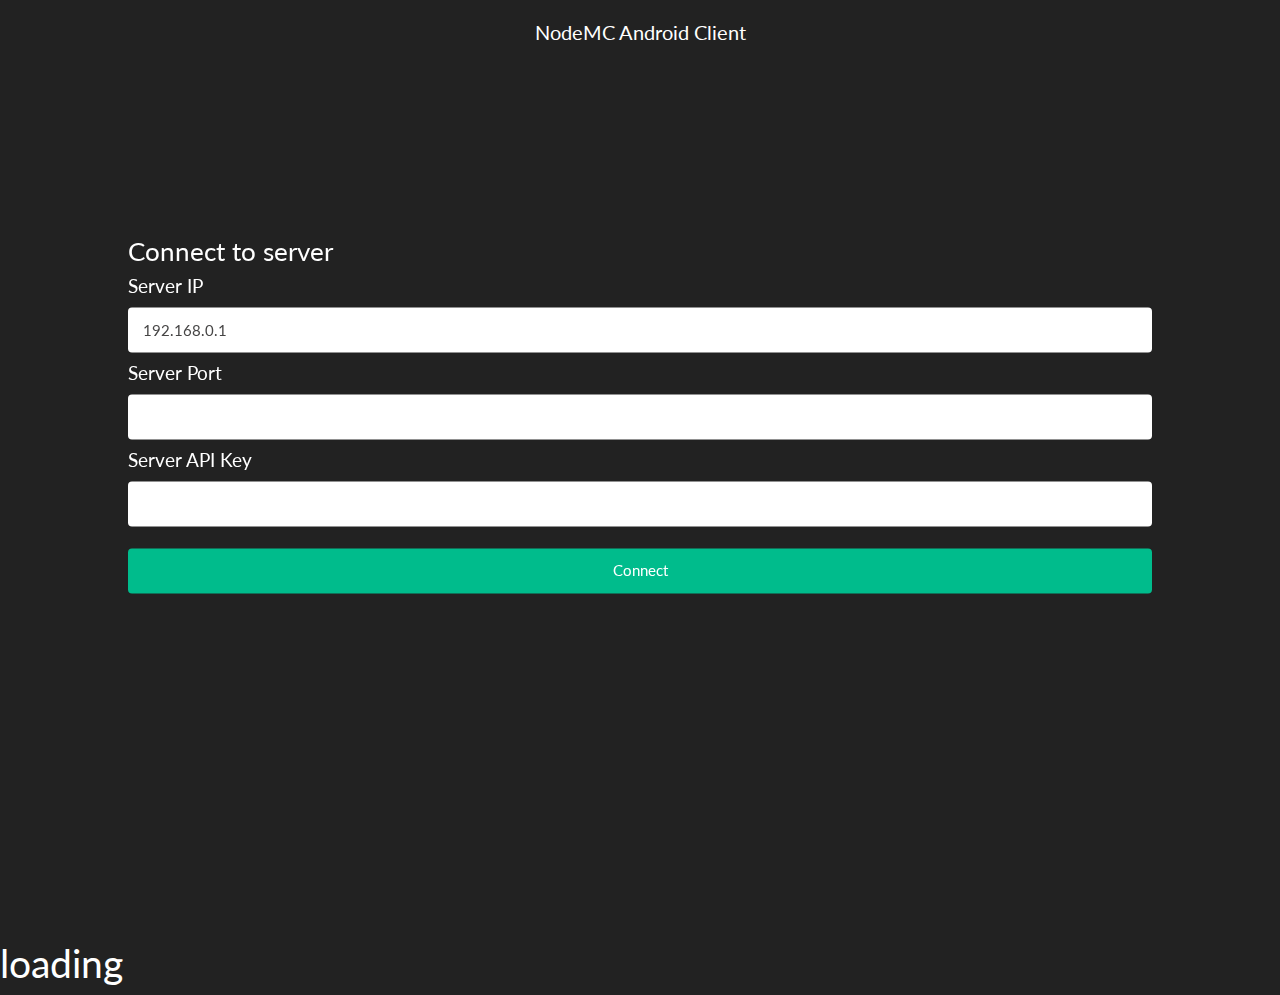
==== commit 667dc011: "New 'quick controls' menu for quick actions (WIP)" ====
--- a/platforms/browser/www/index.html
+++ b/platforms/browser/www/index.html
@@ -36,8 +36,8 @@
         </div>
     </div>
     <a id="t1" href="control.html"></a>
-    <script src="js/jquery.custom.js"></script>
-    <script src="js/jquery.mobile.custom.js"></script>
+    <script type="text/javascript" src="js/jquery.min.js"></script>
+    <script type="text/javascript" src="js/jquery.mobile.min.js"></script>
     <script type="text/javascript" src="cordova.js"></script>
     <script type="text/javascript" src="js/index.js"></script>
     <script type="text/javascript" src="js/connect.js"></script>
--- a/platforms/browser/www/css/index.css
+++ b/platforms/browser/www/css/index.css
@@ -12,10 +12,24 @@
     transform: translate(-50%, -50%);
 }
 
-.long{
+.long {
     width: 100%;
 }
 
-.console{
-    width:100%;
+.console {
+    width: 100%;
+    font-size: 12px;
+    height: 100%;
+    padding: 3px;
+}
+
+.command {
+    height: 30px;
+    padding-left: 10px;
+    padding-right: 10px;
+}
+
+.addnew-btn{
+    color: white;
+    font-weight: 700;
 }